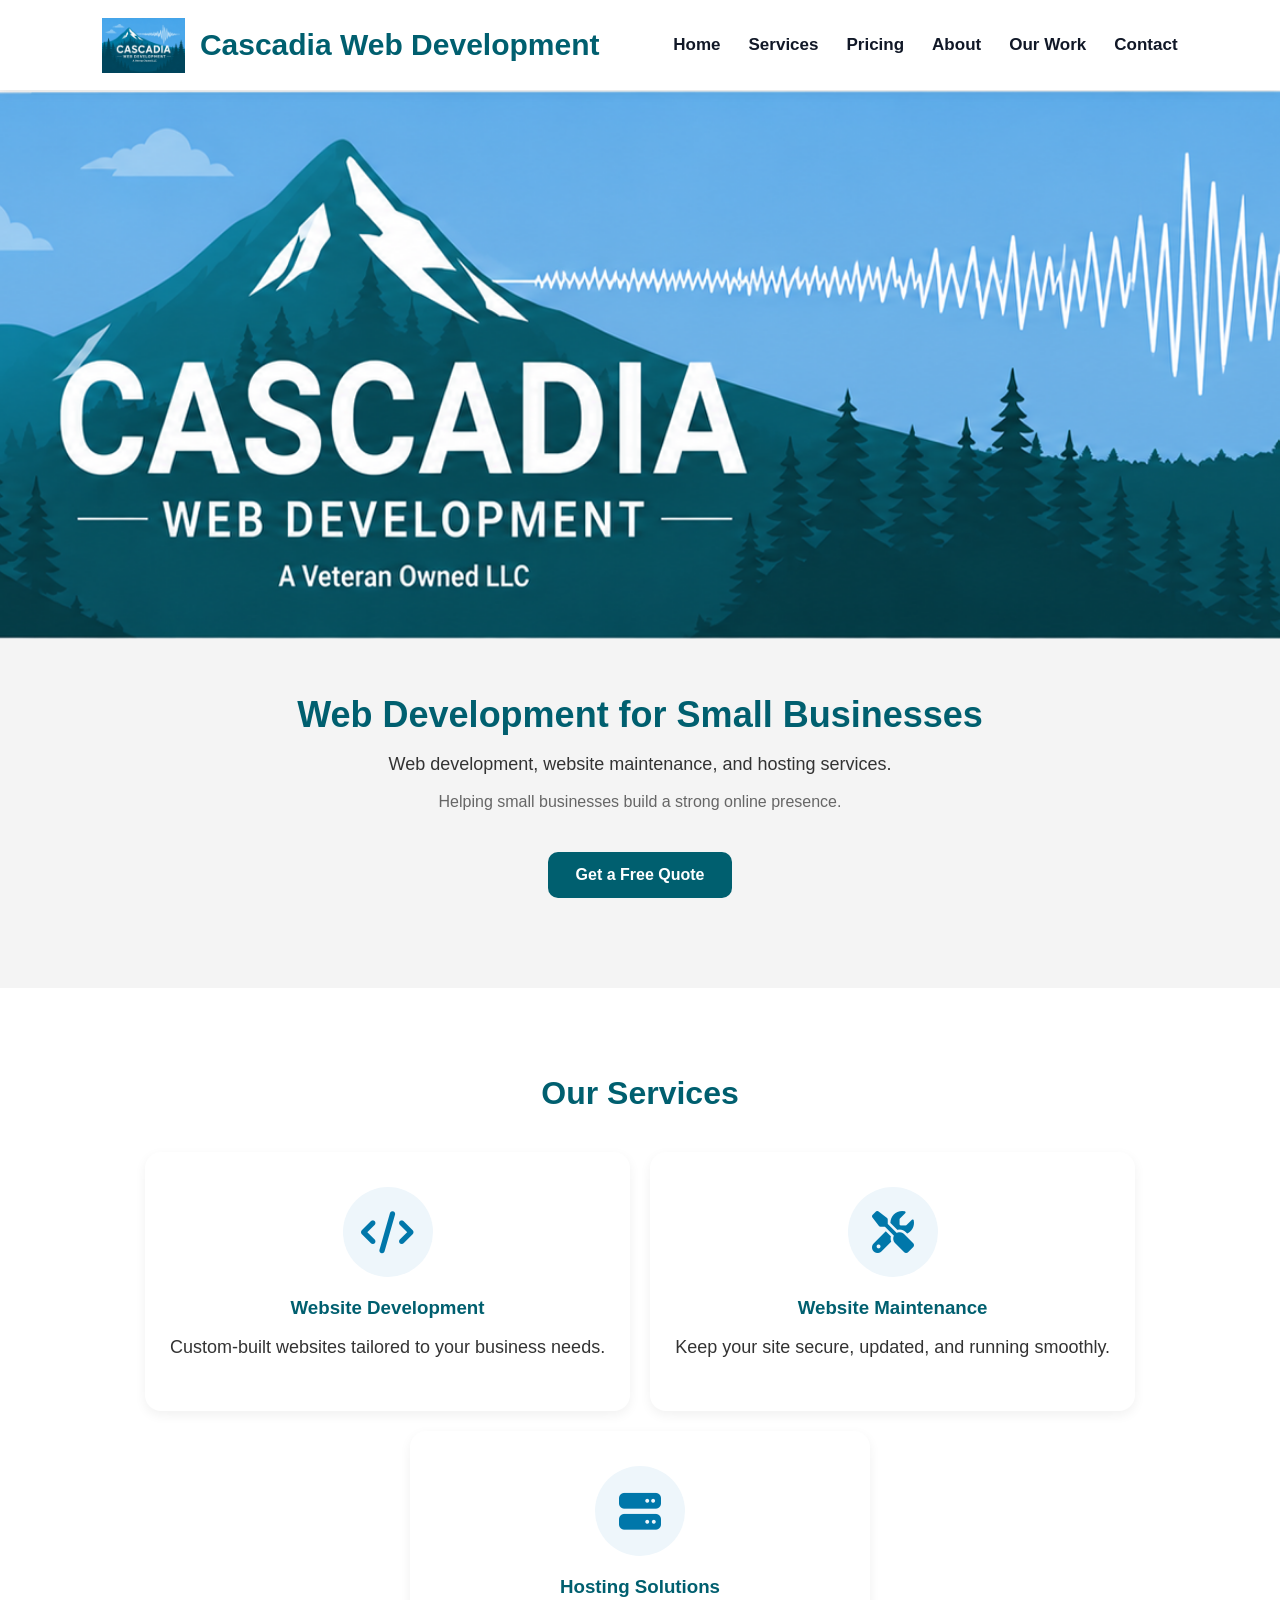
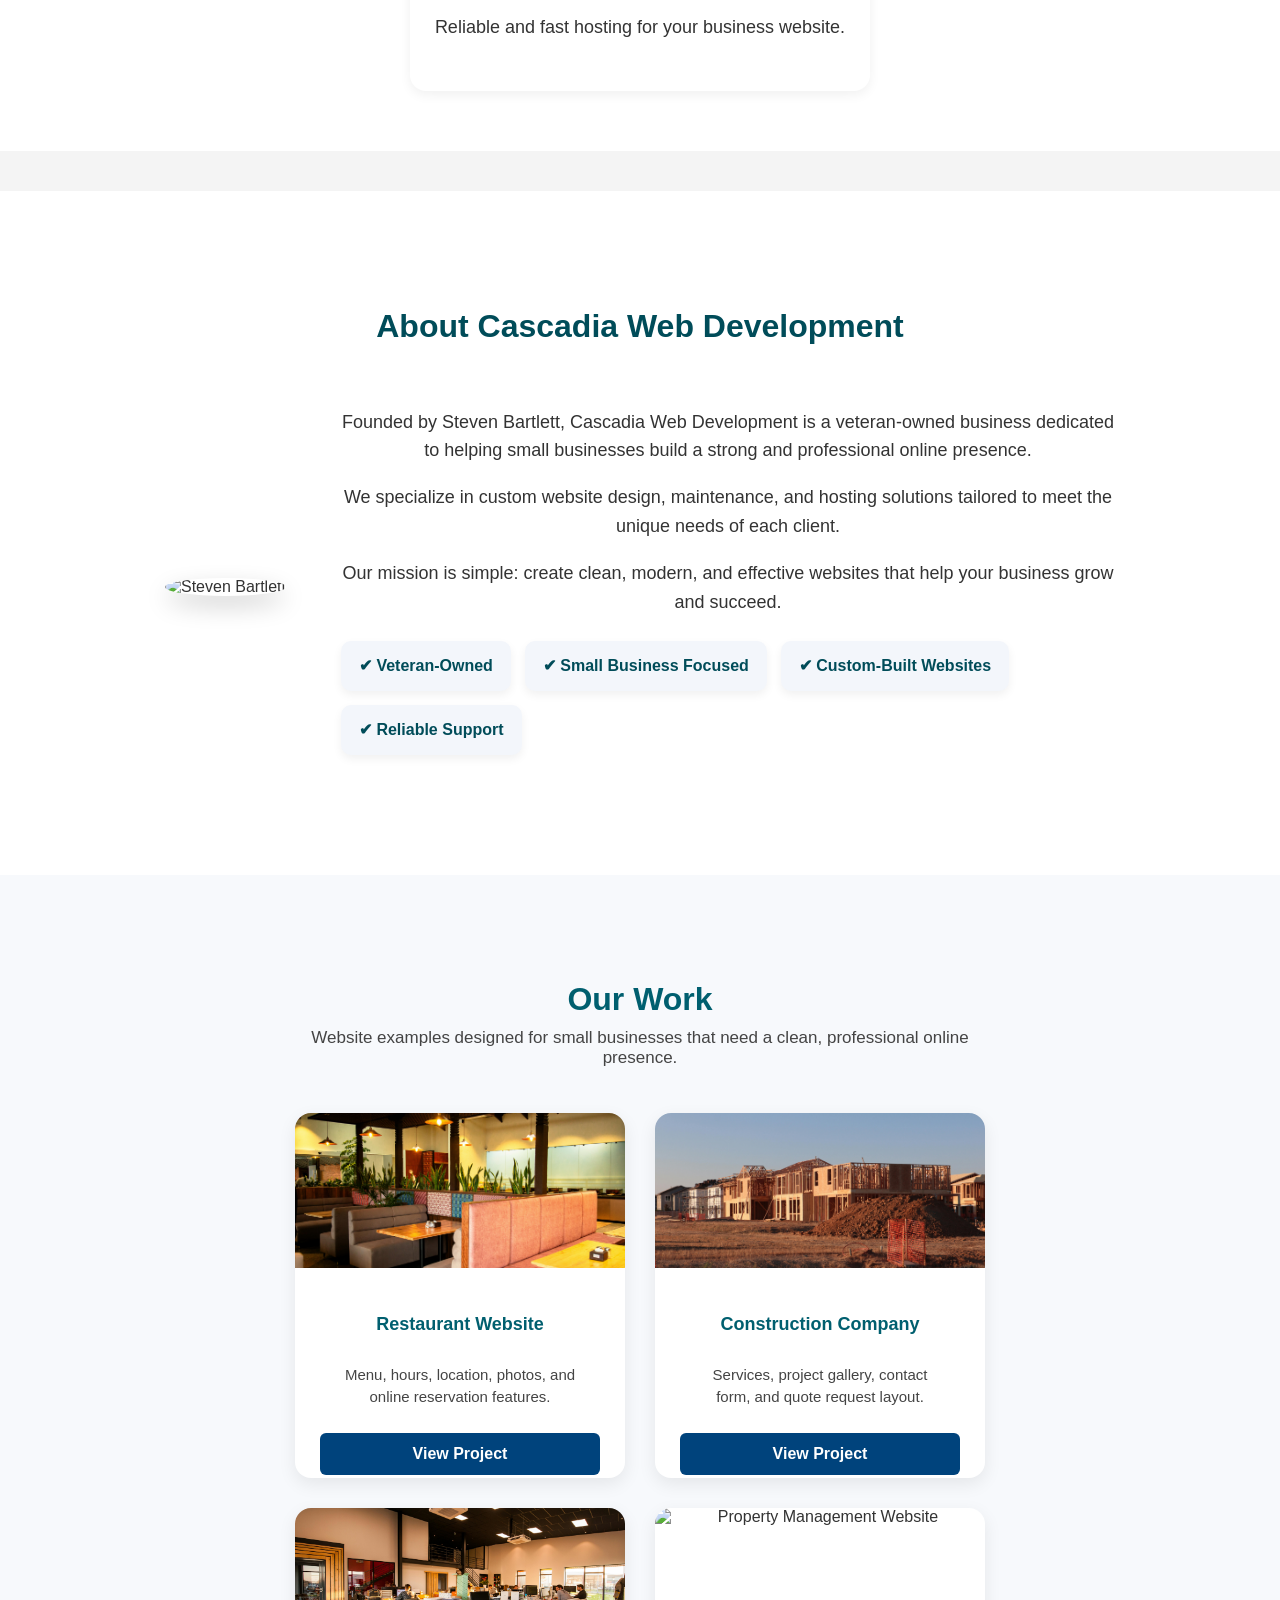
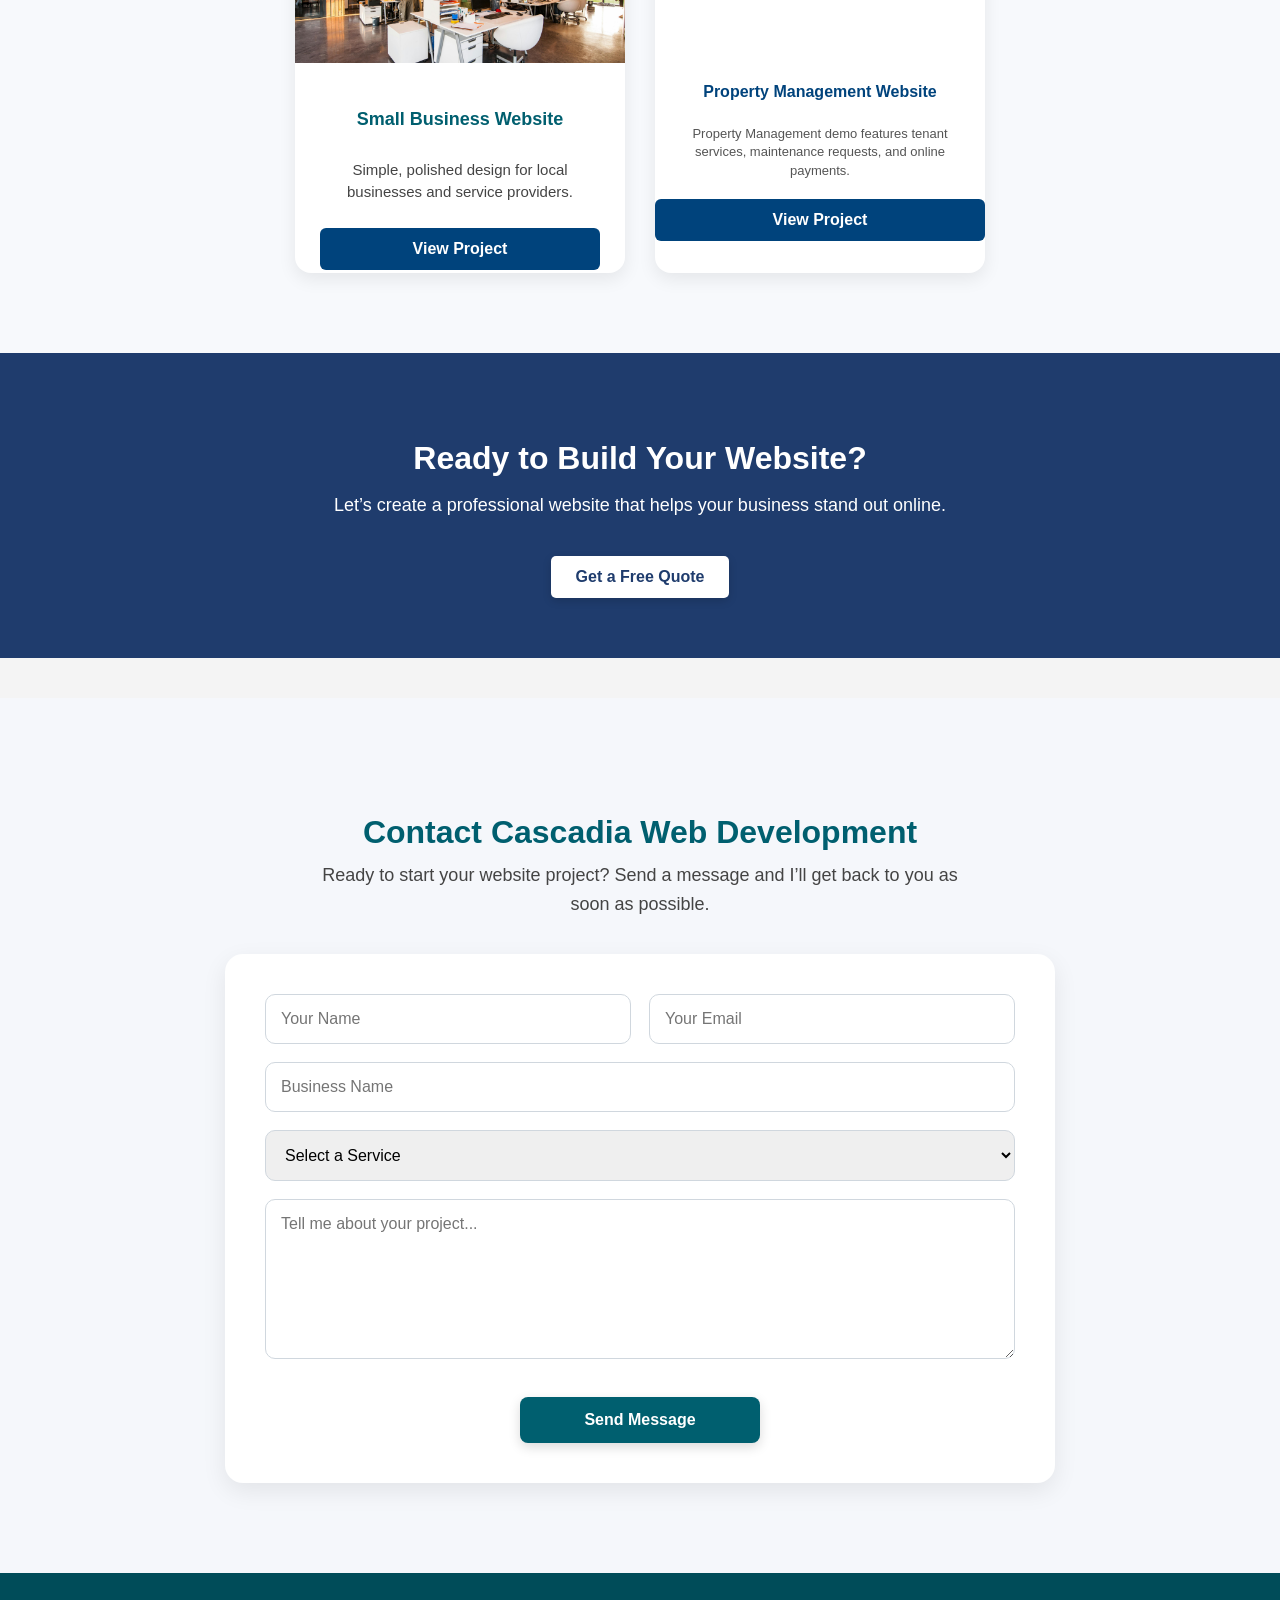
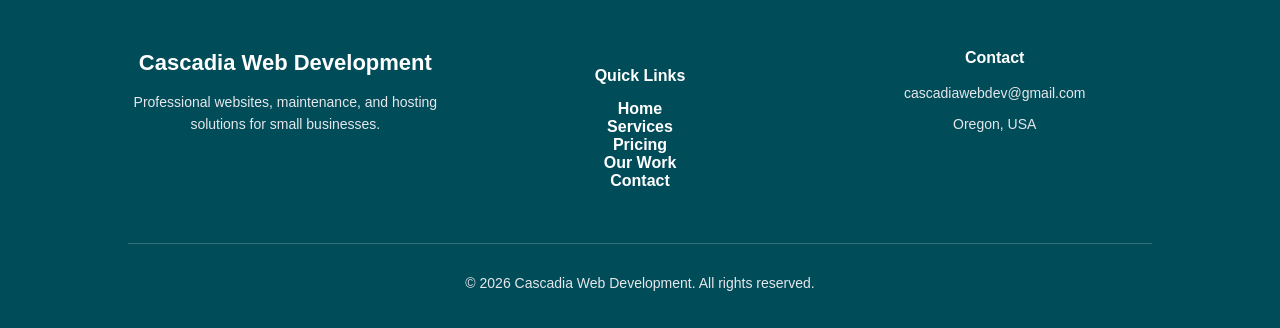
==== index.html @ 546d36d8 "Update index.html" ====
<!DOCTYPE html>
<html>
<head>
  <title>Cascadia Web Development</title>

  <style>
    body {
      font-family: Arial, sans-serif;
      margin: 0;
      background-color: ##005f6f;
      text-align: center;
    }

    /* Main content */
.container {
  padding: 30px 20px 50px;
}

    /* Logo */
    .logo {
      max-width: 220px;
      margin-bottom: 20px;
    }

    h1 {
      font-size: 36px;
      margin-bottom: 10px;
    }

    p {
      font-size: 18px;
      color: #333;
    }

    .coming-soon {
      margin-top: 30px;
      font-weight: bold;
    }
.services {
  padding: 60px 20px;
  background-color: #ffffff;
  text-align: center;
}
.services {
  margin-bottom: 40px;
}

.services h2 {
  font-size: 32px;
  margin-bottom: 40px;
}

.services-row {
  display: flex;
  justify-content: center;
  gap: 20px;
  flex-wrap: wrap;
}

.service-box {
  background: white;
  padding: 35px 25px;
  border-radius: 16px;
  transition: 0.3s;
  box-shadow: 0 4px 12px rgba(0,0,0,0.06);
}

.service-box:hover {
  transform: translateY(-8px);
  box-shadow: 0 12px 24px rgba(0,0,0,0.12);
}
/* Branding colors */
h1 {
  color: #005f6f;
}

.services h2 {
  color: #005f6f;
}

.service-box h3 {
  color: #005f6f;
}

/* CTA Button */
.cta-button {
  display: inline-block;
  margin-top: 20px;
  padding: 14px 28px; /* slightly bigger */
  background-color: #2e5fa3;
  color: white;
  text-decoration: none;
  border-radius: 6px;
  font-weight: bold;
  box-shadow: 0 3px 8px rgba(0,0,0,0.15);
}

.cta-button:hover {
  background-color: #1f3c6d;
  transform: translateY(-2px);
}
footer {
  background-color: #1f3c6d;
  color: white;
  padding: 20px;
  text-align: center;
}

footer p {
  color: white;
  margin: 0;
  font-size: 14px;
}

.services {
  margin-top: 40px;
}

.contact {
  margin-top: 40px;
}

.container p:nth-of-type(2) {
  font-size: 16px;
  color: #666;
  margin-top: 5px;
}

.navbar {
  background-color: #1f3c6d;
  padding: 15px 40px;
  position: sticky;
  top: 0;
  z-index: 1000;
}

.nav-container {
  max-width: 1100px;   /* matches your page width */
  margin: 0 auto;      /* centers it */
  display: flex;
  justify-content: center;
  gap: 300px;
  align-items: center;
}

.logo-text {
  color: white;
  font-size: 20px;
  margin: 0;
}

.nav-links {
  list-style: none;
  display: flex;
  gap: 25px;
  margin: 0;
  padding: 0;
}

.nav-links a {
  color: white;
  text-decoration: none;
  font-weight: bold;
  position: relative;
}

/* 🔥 nice underline hover effect */
.nav-links a::after {
  content: "";
  position: absolute;
  width: 0%;
  height: 2px;
  background: white;
  left: 0;
  bottom: -4px;
  transition: width 0.3s ease;
}

.nav-links a:hover::after {
  width: 100%;
} 

/* Portfolio Section */
.portfolio {
  padding: 60px 20px;
  background-color: #f4f4f4;
  text-align: center;
}

.portfolio h2 {
  color: #1f3c6d;
  font-size: 32px;
  margin-bottom: 40px;
}

.portfolio-row {
  display: flex;
  justify-content: center;
  gap: 28px;
  flex-wrap: wrap;
  margin-top: 40px;
}

.portfolio-box {
  background: white;
  border-radius: 16px;
  overflow: hidden;
  box-shadow: 0 6px 18px rgba(0,0,0,0.12);
  transition: transform 0.3s ease, box-shadow 0.3s ease;
  max-width: 340px;
}

.portfolio-box:hover {
  transform: translateY(-8px);
  box-shadow: 0 14px 28px rgba(0,0,0,0.18);
}

.portfolio-box img {
  width: 100%;
  height: 220px;
  object-fit: cover;
  display: block;
}

.portfolio-box h3 {
  font-size: 24px;
  color: #00437c;
  margin: 20px 20px 10px;
}

.portfolio-box p {
  padding: 0 20px;
  line-height: 1.6;
  color: #555;
}

.view-project {
  display: inline-block;
  margin: 20px;
  color: #0f766e;
  font-weight: bold;
  transition: 0.3s ease;
}

.view-project:hover {
  color: #00437c;
}
.view-project {
  display: inline-block;
  margin-top: 15px;
  padding: 10px 18px;
  background-color: #1f3c6d;
  color: white;
  border-radius: 5px;
  font-size: 14px;
  text-decoration: none;
}

.view-project:hover {
  background-color: #162c4d;
}

.portfolio-box {
  transition: transform 0.2s ease, box-shadow 0.2s ease;
}

.portfolio-box:hover {
  transform: translateY(-5px);
  box-shadow: 0 8px 20px rgba(0,0,0,0.2);
}

.portfolio-link {
  text-decoration: none;
  color: inherit;
}

.portfolio {
  padding: 60px 20px;
}

.quote-section {
  padding: 60px 20px;
  background-color: #1f3c6d;
  color: white;
  text-align: center;
}

.quote-section h2 {
  font-size: 32px;
  margin-bottom: 15px;
}

.quote-section p {
  font-size: 18px;
  margin-bottom: 20px;
  color: white;
}

.quote-section .cta-button {
  background-color: white;
  color: #1f3c6d;
}

.quote-section .cta-button:hover {
  background-color: #f4f4f4;
}

.portfolio-link {
  text-decoration: none;
  color: inherit;
}

.portfolio-link:hover {
  text-decoration: none;
}

.portfolio-box {
  transition: transform 0.2s ease, box-shadow 0.2s ease;
}

.portfolio-box:hover {
  transform: translateY(-5px);
  box-shadow: 0 8px 20px rgba(0,0,0,0.2);
}

.portfolio-box img {
  transition: transform 0.3s ease;
}

.portfolio-box:hover img {
  transform: scale(1.05);
}

.about {
  padding: 90px 10%;
  background-color: #ffffff;
}

.about h2 {
  text-align: center;
  color: #004c59;
  font-size: 32px;
  margin-bottom: 45px;
}

.about-container {
  max-width: 950px;
  margin: 0 auto;
  display: flex;
  align-items: center;
  gap: 55px;
}

.about-image img {
  width: 210px;
  height: 210px;
  object-fit: cover;
  border-radius: 50%;
  box-shadow: 0 10px 25px rgba(0,0,0,0.18);
}

.about-text {
  flex: 1;
  font-size: 16px;
  line-height: 1.7;
}

.about-highlights {
  display: flex;
  flex-wrap: wrap;
  gap: 14px;
  margin-top: 25px;
}

.highlight {
  background-color: #f3f6fb;
  color: #004c59;
  padding: 12px 18px;
  border-radius: 10px;
  font-weight: bold;
  box-shadow: 0 4px 10px rgba(0,0,0,0.06);
}

.highlight:hover {
  transform: translateY(-2px);
  transition: 0.2s ease;
}

.about-text {
  max-width: 800px;
  margin: 0 auto 30px auto;
  line-height: 1.6;
}
.nav-links a {
  color: white;
  text-decoration: none;
  font-weight: 500;
  transition: 0.2s ease;
}

.nav-links a:hover {
  color: #feb01f; /* gold accent */
}

html {
  scroll-behavior: smooth;
}

.navbar {
  box-shadow: 0 2px 8px rgba(0,0,0,0.15);
}

.nav-links a.active {
  color: #feb01f;
}

.menu-toggle {
  display: none;
  background: none;
  border: none;
  color: white;
  font-size: 26px;
  cursor: pointer;
}

@media (max-width: 768px) {
  .nav-container {
    flex-wrap: wrap;
    gap: 0;
    padding: 0 20px;
  }

  .menu-toggle {
    display: block;
  }

  .nav-links {
    display: none;
    width: 100%;
    flex-direction: column;
    text-align: center;
    gap: 15px;
    margin-top: 15px;
  }

  .nav-links.show {
    display: flex;
  }
}
    
  </style>
<!DOCTYPE html>
<html lang="en">
<head>
  <meta charset="UTF-8">
  <meta name="viewport" content="width=device-width, initial-scale=1.0">
<head>
  <title>Cascadia Web Development</title>
  <link rel="stylesheet" href="style.css">

  <link rel="icon" type="image/png" href="./Favicon.png?v=2">

  <link rel="stylesheet"
  href="https://cdnjs.cloudflare.com/ajax/libs/font-awesome/6.5.1/css/all.min.css">
</head>
</head>

<body>

  <!-- Navigation Bar -->
  <nav class="navbar">
    <div class="nav-logo">
      <img src="Company logo.png" alt="Cascadia Web Development Logo">
      <span>Cascadia Web Development</span>
    </div>

    <div class="nav-links">
      <a href="index.html">Home</a>
      <a href="#services">Services</a>
      <a href="pricing.html">Pricing</a>
      <a href="#about">About</a>
      <a href="#portfolio">Our Work</a>
      <a href="#contact">Contact</a>
    </div>
  </nav>

  <!-- Banner -->
  <img class="banner" src="Website Banner copy.png" alt="Cascadia Web Development Banner">

  <!-- Main Content -->
  <div class="container">
    <h1>Web Development for Small Businesses</h1>
    <p>Web development, website maintenance, and hosting services.</p>
    <p>Helping small businesses build a strong online presence.</p>
    <a href="#contact" class="hero-button">Get a Free Quote</a>
  </div>

  <!-- Services -->
  <section class="services" id="services">
    <h2>Our Services</h2>

    <div class="services-row">
      <div class="service-box">
        <div class="service-icon">
    <i class="fa-solid fa-code"></i>
</div>
        <h3>Website Development</h3>        
        <p>Custom-built websites tailored to your business needs.</p>
      </div>

      <div class="service-box">
        <div class="service-icon">
    <i class="fa-solid fa-screwdriver-wrench"></i>
</div>
        <h3>Website Maintenance</h3>
        <p>Keep your site secure, updated, and running smoothly.</p>
      </div>

      <div class="service-box">
        <div class="service-icon">
    <i class="fa-solid fa-server"></i>
</div>
        <h3>Hosting Solutions</h3>
        <p>Reliable and fast hosting for your business website.</p>
      </div>
    </div>
  </section>

  <!-- About -->
  <section class="about" id="about">
    <h2>About Cascadia Web Development</h2>

    <div class="about-container">
      <div class="about-image">
        <img src="Me.png" alt="Steven Bartlett">
      </div>

      <div class="about-text">
        <p>
          Founded by Steven Bartlett, Cascadia Web Development is a veteran-owned business dedicated to helping small businesses build a strong and professional online presence.
        </p>

        <p>
          We specialize in custom website design, maintenance, and hosting solutions tailored to meet the unique needs of each client.
        </p>

        <p>
          Our mission is simple: create clean, modern, and effective websites that help your business grow and succeed.
        </p>

        <div class="about-highlights">
          <div class="highlight">✔ Veteran-Owned</div>
          <div class="highlight">✔ Small Business Focused</div>
          <div class="highlight">✔ Custom-Built Websites</div>
          <div class="highlight">✔ Reliable Support</div>
        </div>
      </div>
    </div>
  </section>

<!-- Portfolio -->
<section class="portfolio" id="portfolio">
  <h2>Our Work</h2>
  <p class="portfolio-intro">
    Website examples designed for small businesses that need a clean, professional online presence.
  </p>

  <div class="portfolio-row">

    <div class="portfolio-box">
      <a href="restaurant.html" class="portfolio-link">
        <img src="restaurant.jpg" alt="Restaurant website example">
        <div class="portfolio-content">
          <h3>Restaurant Website</h3>
          <p>Menu, hours, location, photos, and online reservation features.</p>
          <a href="restaurant.html" class="project-button">
  View Project
</a>
        </div>
      </a>
    </div>

    <div class="portfolio-box">
      <a href="construction.html" class="portfolio-link">
        <img src="construction.jpg" alt="Construction website example">
        <div class="portfolio-content">
          <h3>Construction Company</h3>
          <p>Services, project gallery, contact form, and quote request layout.</p>
          <a href="construction.html" class="project-button">
  View Project
</a>
        </div>
      </a>
    </div>

    <div class="portfolio-box">
      <a href="smallbusiness.html" class="portfolio-link">
        <img src="cleaning.jpg" alt="Small business website example">
        <div class="portfolio-content">
          <h3>Small Business Website</h3>
          <p>Simple, polished design for local businesses and service providers.</p>
          <a href="smallbusiness.html" class="project-button">
  View Project
</a>
        </div>
      </a>
    </div>

  <div class="portfolio-box">
  <img src="diane-picchiottino-OgGyLIk1ThU-unsplash.jpg" alt="Property Management Website">
   <h3 class="property-title">
  Property Management Website
</h3>
<p class="property-text">
  Property Management demo features tenant services,
  maintenance requests, and online payments.
</p>

 <a href="property-management/property.html"
   class="project-button property-button">
   View Project
</a>

</div>
</section>

  <!-- Quote Section -->
  <section class="quote-section">
    <h2>Ready to Build Your Website?</h2>
    <p>Let’s create a professional website that helps your business stand out online.</p>
    <a href="https://mail.google.com/mail/?view=cm&fs=1&to=cascadiawebdev@gmail.com" class="cta-button" target="_blank">
      Get a Free Quote
    </a>
  </section>

<!-- Contact -->
<section class="contact" id="contact">
  <h2>Contact Cascadia Web Development</h2>
  <p class="contact-intro">
    Ready to start your website project? Send a message and I’ll get back to you as soon as possible.
  </p>

  <form class="contact-form" action="https://formspree.io/f/YOUR_FORM_ID" method="POST">

    <div class="form-row">
      <input type="text" name="name" placeholder="Your Name" required>
      <input type="email" name="email" placeholder="Your Email" required>
    </div>

    <input type="text" name="business" placeholder="Business Name">

    <select name="service" required>
      <option value="">Select a Service</option>
      <option value="Starter Website">Starter Website</option>
      <option value="Business Website">Business Website</option>
      <option value="Premium Website">Premium Website</option>
      <option value="Maintenance Plan">Maintenance Plan</option>
      <option value="Hosting Services">Hosting Services</option>
    </select>

    <textarea name="message" placeholder="Tell me about your project..." required></textarea>

    <button type="submit" class="cta-button">Send Message</button>

  </form>
</section>

  <!-- Footer -->
<footer class="site-footer">
  <div class="footer-container">

    <div class="footer-brand">
      <h3>Cascadia Web Development</h3>
      <p>Professional websites, maintenance, and hosting solutions for small businesses.</p>
    </div>

    <div class="footer-links">
      <h4>Quick Links</h4>
      <a href="index.html">Home</a>
      <a href="#services">Services</a>
      <a href="pricing.html">Pricing</a>
      <a href="#portfolio">Our Work</a>
      <a href="#contact">Contact</a>
    </div>

    <div class="footer-contact">
      <h4>Contact</h4>
      <p>cascadiawebdev@gmail.com</p>
      <p>Oregon, USA</p>
    </div>

  </div>

  <div class="footer-bottom">
    <p>© 2026 Cascadia Web Development. All rights reserved.</p>
  </div>
</footer>

  <script>
    const sections = document.querySelectorAll("#services, #about, #portfolio, #contact");
    const navLinks = document.querySelectorAll(".nav-links a");

    window.addEventListener("scroll", () => {
      let current = "";

      sections.forEach(section => {
        const sectionTop = section.offsetTop - 120;

        if (window.scrollY >= sectionTop) {
          current = section.getAttribute("id");
        }
      });

      navLinks.forEach(link => {
        link.classList.remove("active");

        if (link.getAttribute("href") === "#" + current) {
          link.classList.add("active");
        }
      });
    });
  </script>

</body>
</html>
---- style.css ----
/* General Page Styling */

body {
  font-family: Arial, sans-serif;
  margin: 0;
  padding: 0;
  background-color: #f4f4f4;
  color: #333;
  text-align: center;
}

section {
  padding: 60px 20px;
}

a {
  text-decoration: none;
}

/* Navigation */

nav {
  background-color: #ffffff;
  padding: 18px 8%;
  display: flex;
  justify-content: center;
  align-items: center;
  gap: 35px;
  box-shadow: 0 2px 10px rgba(0,0,0,0.08);
  position: sticky;
  top: 0;
  z-index: 1000;
}

nav a {
  color: ##005f6f;
  font-size: 17px;
  font-weight: 600;
}

nav a:hover {
  color: #0f766e;
}

/* Hero Section */

.hero {
  background-image:
    linear-gradient(
      rgba(139,47,47,0.65),
      rgba(139,47,47,0.45),
      rgba(139,47,47,0.55)
    ),
    url("restaurant-banner.jpg");
  background-size: 110%;
  background-position: center;
  color: white;
  padding: 120px 20px;
  transition: background-size 6s ease;
}

.hero:hover {
  background-size: 115%;
}

.hero h1 {
  font-size: 42px;
  margin-bottom: 10px;
  text-shadow: 0 4px 12px rgba(0,0,0,0.5);
}

.hero p {
  font-size: 18px;
  text-shadow: 0 2px 8px rgba(0,0,0,0.4);
}

/* Main Sections */

.section {
  padding: 60px 20px;
  background-color: white;
}

/* Buttons */

.button,
.cta-button {
  display: inline-block;
  margin-top: 20px;
  padding: 12px 25px;
  background-color: white;
  color: #8b2f2f;
  border-radius: 5px;
  font-weight: bold;
  transition: transform 0.2s ease, background-color 0.2s ease;
}

.button:hover,
.cta-button:hover {
  background-color: #f2f2f2;
  transform: translateY(-2px);
}

/* Menu Preview Cards */

.menu-row {
  display: flex;
  justify-content: center;
  gap: 20px;
  flex-wrap: wrap;
  margin-top: 30px;
}

.menu-item {
  background-color: #f9f9f9;
  padding: 25px;
  width: 250px;
  border-radius: 10px;
  box-shadow: 0 2px 8px rgba(0,0,0,0.1);
  transition: transform 0.2s ease, box-shadow 0.2s ease;
}

.menu-item:hover {
  transform: translateY(-5px);
  box-shadow: 0 8px 20px rgba(0,0,0,0.15);
}

.menu-item h3 {
  color: #8b2f2f;
}

.menu-item img {
  width: 100%;
  height: 160px;
  object-fit: cover;
  border-radius: 8px;
  margin-bottom: 15px;
  display: block;
}

/* Hours & Location */

.hours-section {
  padding: 70px 20px;
  background-color: #f8f5f2;
}

.hours-section h2 {
  font-size: 38px;
  margin-bottom: 40px;
  color: #5a2d0c;
}

.hours-box {
  background-color: white;
  padding: 40px;
  width: 420px;
  max-width: 90%;
  margin: 40px auto 0;
  border-radius: 12px;
  box-shadow: 0 4px 14px rgba(0,0,0,0.1);
}

.hours-box h3 {
  color: #7b341e;
}

.hours-box p {
  color: #444;
}

/* Reservation Section */

.reservation-section {
  padding: 60px 20px;
  background-color: #8b2f2f;
  color: white;
}

.reservation-section h2 {
  font-size: 32px;
}

.reservation-section p {
  font-size: 18px;
}

/* Full Menu Page */

.menu-title {
  background-color: #5a2d0c;
  color: white;
  padding: 80px 20px;
}

.menu-title h1 {
  font-size: 52px;
}

.menu-category {
  padding: 60px 20px;
  background-color: #f8f5f2;
}

.menu-category h2 {
  font-size: 42px;
  color: #5a2d0c;
}

.category-subtitle {
  font-size: 28px;
  color: #8b2f2f;
  margin: 50px 0 25px;
}

.menu-section {
  max-width: 1200px;
  margin: 0 auto 40px;
  display: grid;
  grid-template-columns: repeat(3, 1fr);
  gap: 25px;
}

.full-menu-item {
  background-color: white;
  padding: 30px;
  min-height: 130px;
  border-radius: 10px;
  box-shadow: 0 2px 10px rgba(0,0,0,0.12);
}

.full-menu-item h3 {
  color: #5a2d0c;
}

.full-menu-item p {
  color: #444;
  line-height: 1.5;
}

/* Pricing Page */

/* Pricing Page */

.pricing-hero {
  padding: 110px 20px;
  text-align: center;
  background: linear-gradient(135deg, #005f6f, #0a7f95);
  color: white;
}

.pricing-hero h1 {
  font-size: 56px;
  margin-bottom: 15px;
}

.pricing-hero p {
  font-size: 22px;
  max-width: 750px;
  margin: 0 auto;
  line-height: 1.5;
}

.pricing-container {
  display: grid;
  grid-template-columns: repeat(3, 1fr);
  gap: 30px;
  padding: 70px 8%;
  background-color: #f4f7f6;
}

.pricing-card {
  background: white;
  padding: 38px 32px;
  border-radius: 18px;
  box-shadow: 0 8px 22px rgba(0,0,0,0.12);
  text-align: center;
  transition: transform 0.3s ease, box-shadow 0.3s ease;

  display: flex;
  flex-direction: column;
  justify-content: space-between;
}
.pricing-card ul {
  flex-grow: 1;
}

.pricing-card:hover {
  transform: translateY(-8px);
  box-shadow: 0 16px 32px rgba(0,0,0,0.18);
}

.pricing-card h2 {
  color: #005f6f;
  font-size: 28px;
  margin-bottom: 10px;
}

.pricing-card h3 {
  font-size: 34px;
  color: #005f6f;
  margin: 15px 0 20px;
}

.pricing-card p {
  color: #555;
  line-height: 1.6;
}

.pricing-card ul {
  text-align: left;
  margin: 25px 0;
  padding-left: 22px;
  line-height: 1.9;
}

.featured {
  border: 3px solid #005f6f;
  transform: scale(1.04);
  position: relative;
}

.featured::before {
  content: "Most Popular";
  position: absolute;
  top: -18px;
  left: 50%;
  transform: translateX(-50%);
  background-color: #005f6f;
  color: white;
  padding: 8px 18px;
  border-radius: 999px;
  font-size: 14px;
  font-weight: bold;
}

.pricing-button {
  display: inline-block;
  background-color: #005f6f;
  color: white;
  padding: 14px 24px;
  border-radius: 8px;
  font-weight: bold;
  transition: all 0.3s ease;
}

.pricing-button:hover {
  background-color: #0a7f95;
  transform: translateY(-2px);
}

/* Maintenance Section */
/* Hosting & Maintenance */

.maintenance-section {
  padding: 50px 8% 70px;
  text-align: center;
  background-color: #f8fafc;
}

.maintenance-section h2 {
  font-size: 42px;
  color: #005f6f;
  margin-bottom: 10px;
}

.maintenance-intro {
  color: #555;
  margin-bottom: 40px;
  font-size: 18px;
}

.maintenance-grid {
  display: grid;
  grid-template-columns: repeat(3, 1fr);
  gap: 24px;
}

.maintenance-card {
  background: white;
  border-radius: 18px;
  padding: 26px;
  display: grid;
  grid-template-columns: 90px 1fr;
  align-items: center;
  gap: 22px;
  box-shadow: 0 6px 18px rgba(0,0,0,0.08);
  transition: transform 0.3s ease, box-shadow 0.3s ease;
}

.maintenance-card:hover {
  transform: translateY(-5px);
  box-shadow: 0 12px 24px rgba(0,0,0,0.12);
}

.maintenance-icon {
  width: 90px;
  height: 90px;
  min-width: 90px;
  border-radius: 50%;
  background-color: #eef4ff;
  display: flex;
  align-items: center;
  justify-content: center;
  font-size: 42px;
  line-height: 1;
}

.maintenance-content {
  text-align: left;
}

.maintenance-content h3 {
  color: #005f6f;
  margin-bottom: 8px;
  font-size: 22px;
}

.maintenance-price {
  font-weight: bold;
  color: #005f6f;
  margin-bottom: 10px;
  font-size: 18px;
}

.maintenance-content p {
  color: #555;
  line-height: 1.6;
}

@media screen and (max-width: 900px) {
  .maintenance-grid {
    grid-template-columns: 1fr;
  }

  .maintenance-card {
    flex-direction: column;
    text-align: center;
  }

  .maintenance-content {
    text-align: center;
  }
}

/* Contact Form */

.contact-form {
  width: 100%;
  max-width: 650px;
  margin: 40px auto;
  display: flex;
  flex-direction: column;
  gap: 18px;
}

.contact-form input,
.contact-form select,
.contact-form textarea {
  width: 100%;
  box-sizing: border-box;
  padding: 14px;
  font-size: 16px;
  border: 1px solid #d0d7de;
  border-radius: 8px;
  font-family: Arial, sans-serif;
}

.contact-form textarea {
  min-height: 160px;
  resize: vertical;
}

.contact-form .cta-button {
  width: 240px;
  align-self: center;
  border: none;
  cursor: pointer;
  background-color: #005f6f;
  color: white;
  padding: 14px 24px;
  border-radius: 8px;
  font-size: 16px;
  font-weight: bold;
  box-shadow: 0 4px 12px rgba(0,0,0,0.15);
  transition: all 0.3s ease;
}

.contact-form .cta-button:hover {
  background-color: #005ea8;
  transform: translateY(-2px);
  box-shadow: 0 8px 18px rgba(0,0,0,0.2);
}

/* Footer */

.site-footer {
  background-color: #004c59;
  color: white;
  text-align: center;
  padding: 40px 20px 25px;
}

.site-footer h3 {
  margin-bottom: 12px;
  font-size: 22px;
  color: white;
}

.site-footer p {
  margin: 8px 0;
  color: white;
}

.site-footer .footer-links {
  margin: 18px 0;
}

.site-footer .footer-links a,
.site-footer .footer-links a:link,
.site-footer .footer-links a:visited {
  color: white !important;
  text-decoration: none !important;
  margin: 0 12px;
  font-weight: bold;
  display: inline-block;
}

.site-footer .footer-links a:hover,
.site-footer .footer-links a:active {
  color: #cfe8ff !important;
  text-decoration: underline !important;
}

.copyright {
  font-size: 14px;
  margin-top: 16px;
  opacity: 0.85;
}

/* Responsive */

@media screen and (max-width: 900px) {
  .menu-section {
    grid-template-columns: repeat(2, 1fr);
  }

  .pricing-container,
  .maintenance-grid {
    grid-template-columns: 1fr;
  }

  .featured {
    transform: none;
  }

  .pricing-hero h1 {
    font-size: 36px;
  }
}

@media screen and (max-width: 600px) {
  .menu-section {
    grid-template-columns: 1fr;
  }

  nav {
    flex-wrap: wrap;
    gap: 18px;
  }
}
/* Pricing Page */

.pricing-hero {
  padding: 110px 20px;
  text-align: center;
  background: linear-gradient(135deg, ##005f6f, #0068b7);
  color: white;
}

.pricing-hero h1 {
  font-size: 56px;
  margin-bottom: 15px;
}

.pricing-hero p {
  font-size: 22px;
  max-width: 750px;
  margin: 0 auto;
  line-height: 1.5;
}

.pricing-container {
  display: grid;
  grid-template-columns: repeat(3, 1fr);
  gap: 30px;
  padding: 70px 8%;
  background-color: #f4f7f6;
}

.pricing-card {
  background: white;
  padding: 38px 32px;
  border-radius: 18px;
  box-shadow: 0 8px 22px rgba(0,0,0,0.12);
  text-align: center;
  transition: transform 0.3s ease, box-shadow 0.3s ease;
}

.pricing-card:hover {
  transform: translateY(-8px);
  box-shadow: 0 16px 32px rgba(0,0,0,0.18);
}

.pricing-card h2 {
  color: #005f6f;
  font-size: 28px;
  margin-bottom: 10px;
}

.pricing-card h3 {
  font-size: 34px;
  color: #005f6f;
  margin: 15px 0 20px;
}

.pricing-card p {
  color: #555;
  line-height: 1.6;
}

.pricing-card ul {
  text-align: left;
  margin: 25px 0;
  padding-left: 22px;
  line-height: 1.9;
}

.featured {
  border: 3px solid #005f6f;
  transform: scale(1.04);
  position: relative;
}

.featured::before {
  content: "Most Popular";
  position: absolute;
  top: -18px;
  left: 50%;
  transform: translateX(-50%);
  background-color: #005f6f;
  color: white;
  padding: 8px 18px;
  border-radius: 999px;
  font-size: 14px;
  font-weight: bold;
}

.pricing-button {
  display: inline-block;
  background-color: #005f6f;
  color: white;
  padding: 14px 24px;
  border-radius: 8px;
  font-weight: bold;
  transition: all 0.3s ease;
}

.pricing-button:hover {
  background-color: #0a7f95;
  transform: translateY(-2px);
}

/* Maintenance Section */

.maintenance-section {
  padding: 50px 8% 70px;
  text-align: center;
  background-color: white;
}

.maintenance-section h2 {
  font-size: 38px;
  color: #005f6f;
  margin-bottom: 15px;
}

.maintenance-section > p {
  max-width: 750px;
  margin: 0 auto 40px;
  color: #555;
  line-height: 1.6;
}

.maintenance-grid {
  display: grid;
  grid-template-columns: repeat(3, 1fr);
  gap: 25px;
}

.maintenance-grid h3 {
  color: #005f6f;
  margin-bottom: 10px;
}

.maintenance-grid p {
  color: #555;
  line-height: 1.6;
}
.pricing-mockup {
  width: 100%;
  height: 190px;
  object-fit: contain;
  background-color: #f8fafc;
  border-radius: 14px;
  margin-bottom: 24px;
  box-shadow: 0 5px 14px rgba(0,0,0,0.12);
  padding: 10px;
  box-sizing: border-box;
}
/* Process Section */

.process-section {
  padding: 60px 8% 40px;
  background-color: white;
  text-align: center;
}

.process-section h2 {
  font-size: 38px;
  color: #005f6f;
  margin-bottom: 10px;
}

.process-intro {
  color: #555;
  max-width: 700px;
  margin: 0 auto 45px;
  line-height: 1.6;
}

.process-grid {
  display: grid;
  grid-template-columns: repeat(4, 1fr);
  gap: 25px;
}

.process-step {
  background-color: #f4f7f6;
  padding: 32px 24px;
  border-radius: 16px;
  box-shadow: 0 5px 14px rgba(0,0,0,0.08);
}

.process-step span {
  display: inline-flex;
  align-items: center;
  justify-content: center;
  width: 46px;
  height: 46px;
  background-color: #005f6f;
  color: white;
  border-radius: 50%;
  font-weight: bold;
  font-size: 20px;
  margin-bottom: 18px;
}

.process-step h3 {
  color: #005f6f;
  margin-bottom: 10px;
}

.process-step p {
  color: #555;
  line-height: 1.6;
}

@media screen and (max-width: 900px) {
  .process-grid {
    grid-template-columns: 1fr;
  }
}
.navbar {
  width: 100%;
  height: 90px;
  box-sizing: border-box;
  display: flex;
  justify-content: space-between;
  align-items: center;
  padding: 15px 8%;
  background-color: #ffffff;
  box-shadow: 0 2px 12px rgba(0, 0, 0, 0.08);
  position: sticky;
  top: 0;
  z-index: 1000;
}

.nav-logo {
  display: flex;
  align-items: center;
  gap: 15px;
}

.nav-logo img {
  height: 55px;
  width: auto;
  display: block;
}

.nav-logo span {
  font-size: 30px;
  font-weight: bold;
  color: #005f6f;
}

.nav-links {
  display: flex;
  align-items: center;
  gap: 28px;
}

.nav-links a {
  transition: 0.3s;
  text-decoration: none;
  color: #111827;
  font-size: 17px;
  font-weight: bold;
}

.nav-links a:hover {
  color: #0a7f95;
}
.nav-links a.active {
  color: #0a7f95;
}
.hero-button {
  display: inline-block !important;
  margin-top: 25px !important;
  background-color: #005f6f !important;
  color: white !important;
  padding: 14px 28px !important;
  border-radius: 10px !important;
  text-decoration: none !important;
  font-weight: bold !important;
  transition: 0.3s !important;
}

.hero-button:hover {
  background-color: #005ea8 !important;
  transform: translateY(-2px);
}
.portfolio {
  padding: 80px 10%;
  background-color: #f7f9fc;
  text-align: center;
}

.portfolio h2 {
  font-size: 32px;
  color: #005f6f;
  margin-bottom: 10px;
}

.portfolio-intro {
  max-width: 700px;
  margin: 0 auto 45px;
  font-size: 17px;
  color: #444;
}

.portfolio-row {
  display: flex;
  justify-content: center;
  gap: 30px;
  flex-wrap: wrap;
}

.portfolio-box {
  width: 330px;
  background: white;
  border-radius: 16px;
  overflow: hidden;
  box-shadow: 0 6px 18px rgba(0,0,0,0.08);
  transition: 0.3s;
}

.portfolio-box:hover {
  transform: translateY(-8px);
  box-shadow: 0 12px 28px rgba(0,0,0,0.14);
}

.portfolio-link {
  text-decoration: none;
  color: inherit;
  display: block;
}

.portfolio-box img {
  width: 100%;
  height: 210px;
  object-fit: cover;
  display: block;
}

.portfolio-content {
  padding: 25px;
  display: flex;
  flex-direction: column;
  height: 230px;
}

.portfolio-content h3 {
  color: #005f6f;
  margin-bottom: 12px;
}

.portfolio-content p {
  color: #444;
  font-size: 15px;
  line-height: 1.5;
}

.portfolio-content span {
  display: inline-block;
  margin-top: 15px;
  color: #005f6f;
  font-weight: bold;
}
.portfolio-content span {
  margin-top: auto;
}
.portfolio-box img {
  transition: 0.4s;
}

.portfolio-box:hover img {
  transform: scale(1.05);
}
/* About Highlight Badges */
.highlight {
  transition: 0.3s;
}

.highlight:hover {
  transform: translateY(-3px);
  box-shadow: 0 8px 16px rgba(0,0,0,0.10);
}
.contact {
  padding: 90px 10%;
  background-color: #f5f7fb;
  text-align: center;
}

.contact h2 {
  color: #005f6f;
  font-size: 32px;
  margin-bottom: 10px;
}

.contact-intro {
  max-width: 650px;
  margin: 0 auto 35px;
  color: #444;
  line-height: 1.6;
}

.contact-form {
  max-width: 750px;
  margin: 0 auto;
  background: #ffffff;
  padding: 40px;
  border-radius: 18px;
  box-shadow: 0 8px 24px rgba(0,0,0,0.08);
  display: flex;
  flex-direction: column;
  gap: 18px;
}

.form-row {
  display: flex;
  gap: 18px;
}

.contact-form input,
.contact-form select,
.contact-form textarea {
  width: 100%;
  padding: 15px;
  font-size: 16px;
  border: 1px solid #d0d7de;
  border-radius: 10px;
  box-sizing: border-box;
  font-family: Arial, sans-serif;
}

.contact-form textarea {
  min-height: 160px;
  resize: vertical;
}

.contact-form input:focus,
.contact-form select:focus,
.contact-form textarea:focus {
  outline: none;
  border-color: #005f6f;
  box-shadow: 0 0 0 3px rgba(0,67,124,0.12);
}

.contact-form .cta-button {
  border: none;
  cursor: pointer;
  align-self: center;
}
.contact-form .cta-button:hover {
  background-color: #005ea8;
  transform: translateY(-2px);
}
.contact-form .cta-button {
  transition: 0.3s;
}
.site-footer {
  background-color: #004c59;
  color: white;
  padding: 55px 10% 25px;
}

.footer-container {
  display: flex;
  justify-content: space-between;
  gap: 40px;
  flex-wrap: wrap;
  max-width: 1100px;
  margin: 0 auto;
}

.footer-brand,
.footer-links,
.footer-contact {
  flex: 1;
  min-width: 220px;
}

.footer-brand h3,
.footer-links h4,
.footer-contact h4 {
  margin-bottom: 15px;
  color: white;
}

.footer-brand p,
.footer-contact p,
.footer-bottom p {
  color: #e5e7eb;
  line-height: 1.6;
}

.footer-links {
  display: flex;
  flex-direction: column;
}

.footer-links a {
  color: #e5e7eb;
  text-decoration: none;
  margin-bottom: 10px;
  transition: 0.3s;
}

.footer-links a:hover {
  color: #0a7f95;
  transform: translateX(4px);
}

.footer-bottom {
  border-top: 1px solid rgba(255,255,255,0.2);
  margin-top: 35px;
  padding-top: 20px;
  text-align: center;
}
@media screen and (max-width: 768px) {
  .navbar {
    height: auto;
    flex-direction: column;
    padding: 15px 20px;
    gap: 15px;
  }

  .nav-logo {
    justify-content: center;
  }

  .nav-logo span {
    font-size: 22px;
  }

  .nav-links {
    flex-wrap: wrap;
    justify-content: center;
    gap: 16px;
  }

  .nav-links a {
    font-size: 14px;
  }

  .container {
    padding: 35px 20px 55px;
  }

  .container h1 {
    font-size: 28px;
  }

  .services-row,
  .portfolio-row,
  .about-container,
  .form-row,
  .footer-container {
    flex-direction: column;
    align-items: center;
  }

  .service-box,
  .portfolio-box {
    width: 100%;
    max-width: 360px;
  }

  .about-text {
    text-align: center;
  }

  .about-highlights {
    justify-content: center;
  }

  .contact-form {
    padding: 25px;
  }
}
.banner {
  width: 100%;
  height: 550px;
  object-fit: cover;
  display: block;
}
.service-card {
    text-align: center;
}

.service-icon {
    width: 90px;
    height: 90px;
    background-color: #eef6fb;
    border-radius: 50%;

    display: flex;
    align-items: center;
    justify-content: center;

    margin: 0 auto 20px auto;

    font-size: 42px;
    color: #0077aa;
}
.project-button {
  display: inline-block;
  margin-top: 15px;
  padding: 12px 22px;
  background-color: #00437c;
  color: white;
  text-decoration: none;
  border-radius: 6px;
  font-weight: bold;
}

.project-button:hover {
  background-color: #0077aa;
}
.portfolio-box {
    display: flex;
    flex-direction: column;
}

.portfolio-content {
    display: flex;
    flex-direction: column;
    flex-grow: 1;
}

.project-button {
    display: inline-block;
    margin-top: auto;
    padding: 12px 22px;
    background-color: #00437c;
    color: white;
    text-decoration: none;
    border-radius: 6px;
    font-weight: bold;
}
.portfolio-content h3 {
    font-size: 18px;
    line-height: 1.3;
}
.property-text {
    font-size: 15px;
    line-height: 1.4;
    margin-bottom: 10px;
}
.portfolio-box {
    display: flex;
    flex-direction: column;
    height: 390px;
}

.portfolio-link {
  display: flex;
  flex-direction: column;
  height: 100%;
}

.portfolio-content {
    display: flex;
    flex-direction: column;
    flex-grow: 1;
    justify-content: space-between;
}

.project-button {
  margin-top: 20px;
}
.portfolio-box {
  height: 365px;
}

.portfolio-box img {
  height: 155px;
  width: 100%;
  object-fit: cover;
}

.portfolio-content {
  min-height: 210px;
  display: flex;
  flex-direction: column;
}

.project-button {
    margin-top: auto;
    margin-bottom: 28px;
}
.property-text {
    font-size: 15px;
    line-height: 1.4;
    margin-bottom: 10px;
}
.property-button {
    margin-top: 8px;
}
.property-title {
    font-size: 16px;
    line-height: 1.2;
}
.portfolio-box .property-title {
    font-size: 16px !important;
    line-height: 1.15;
}
.portfolio-box .property-text {
    font-size: 13px !important;
    line-height: 1.45;
}
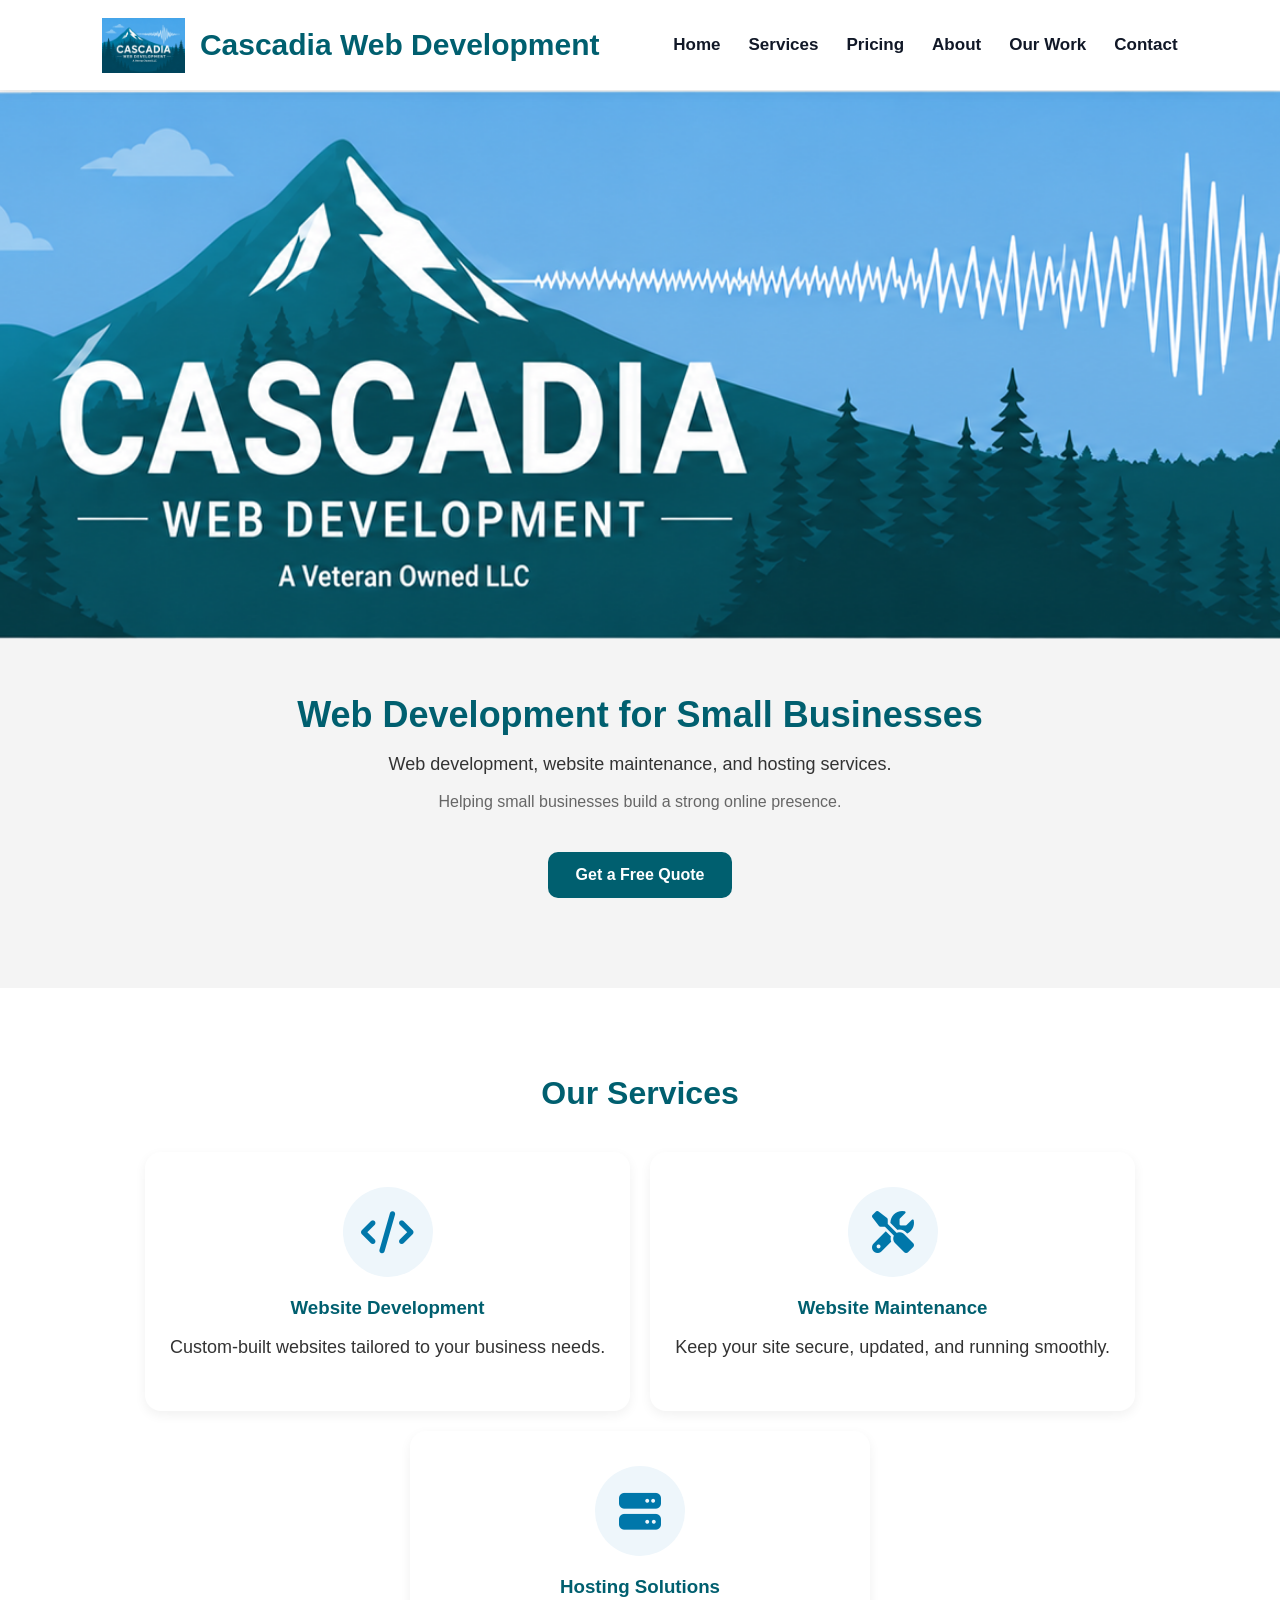
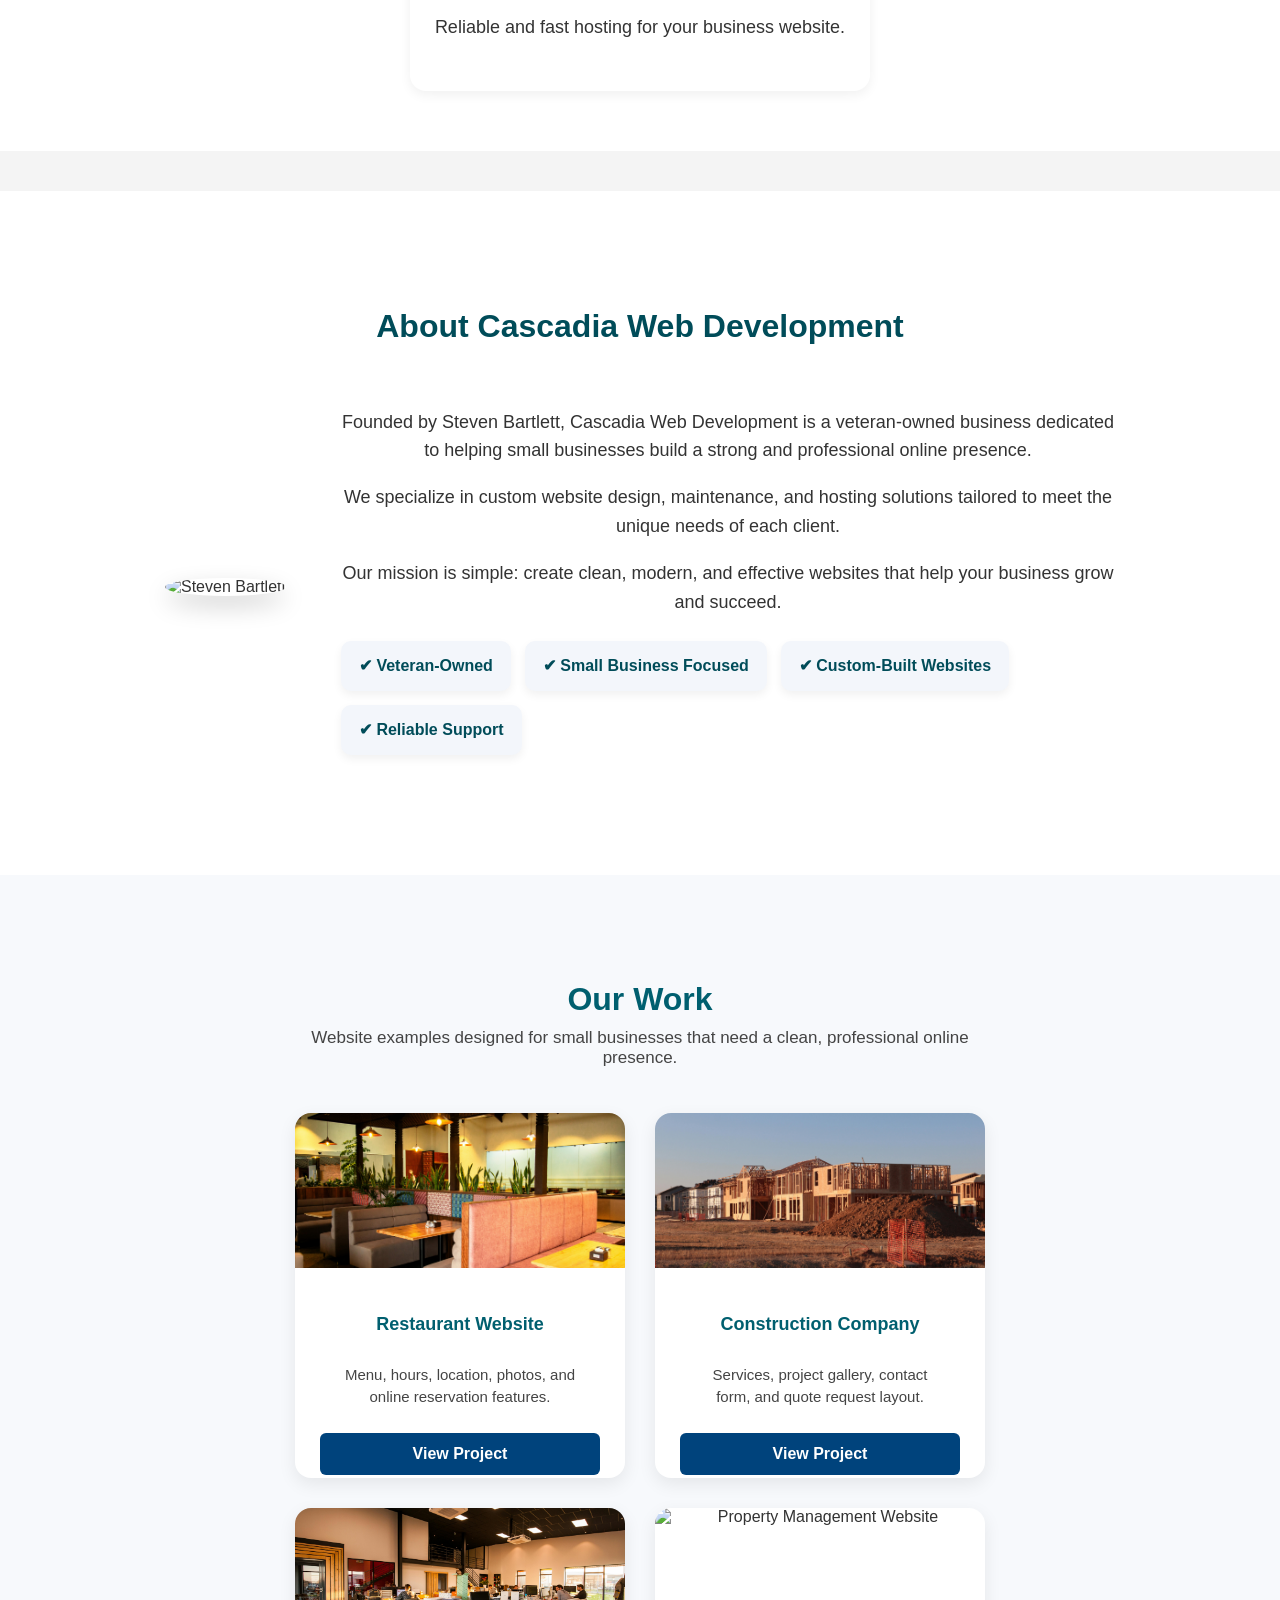
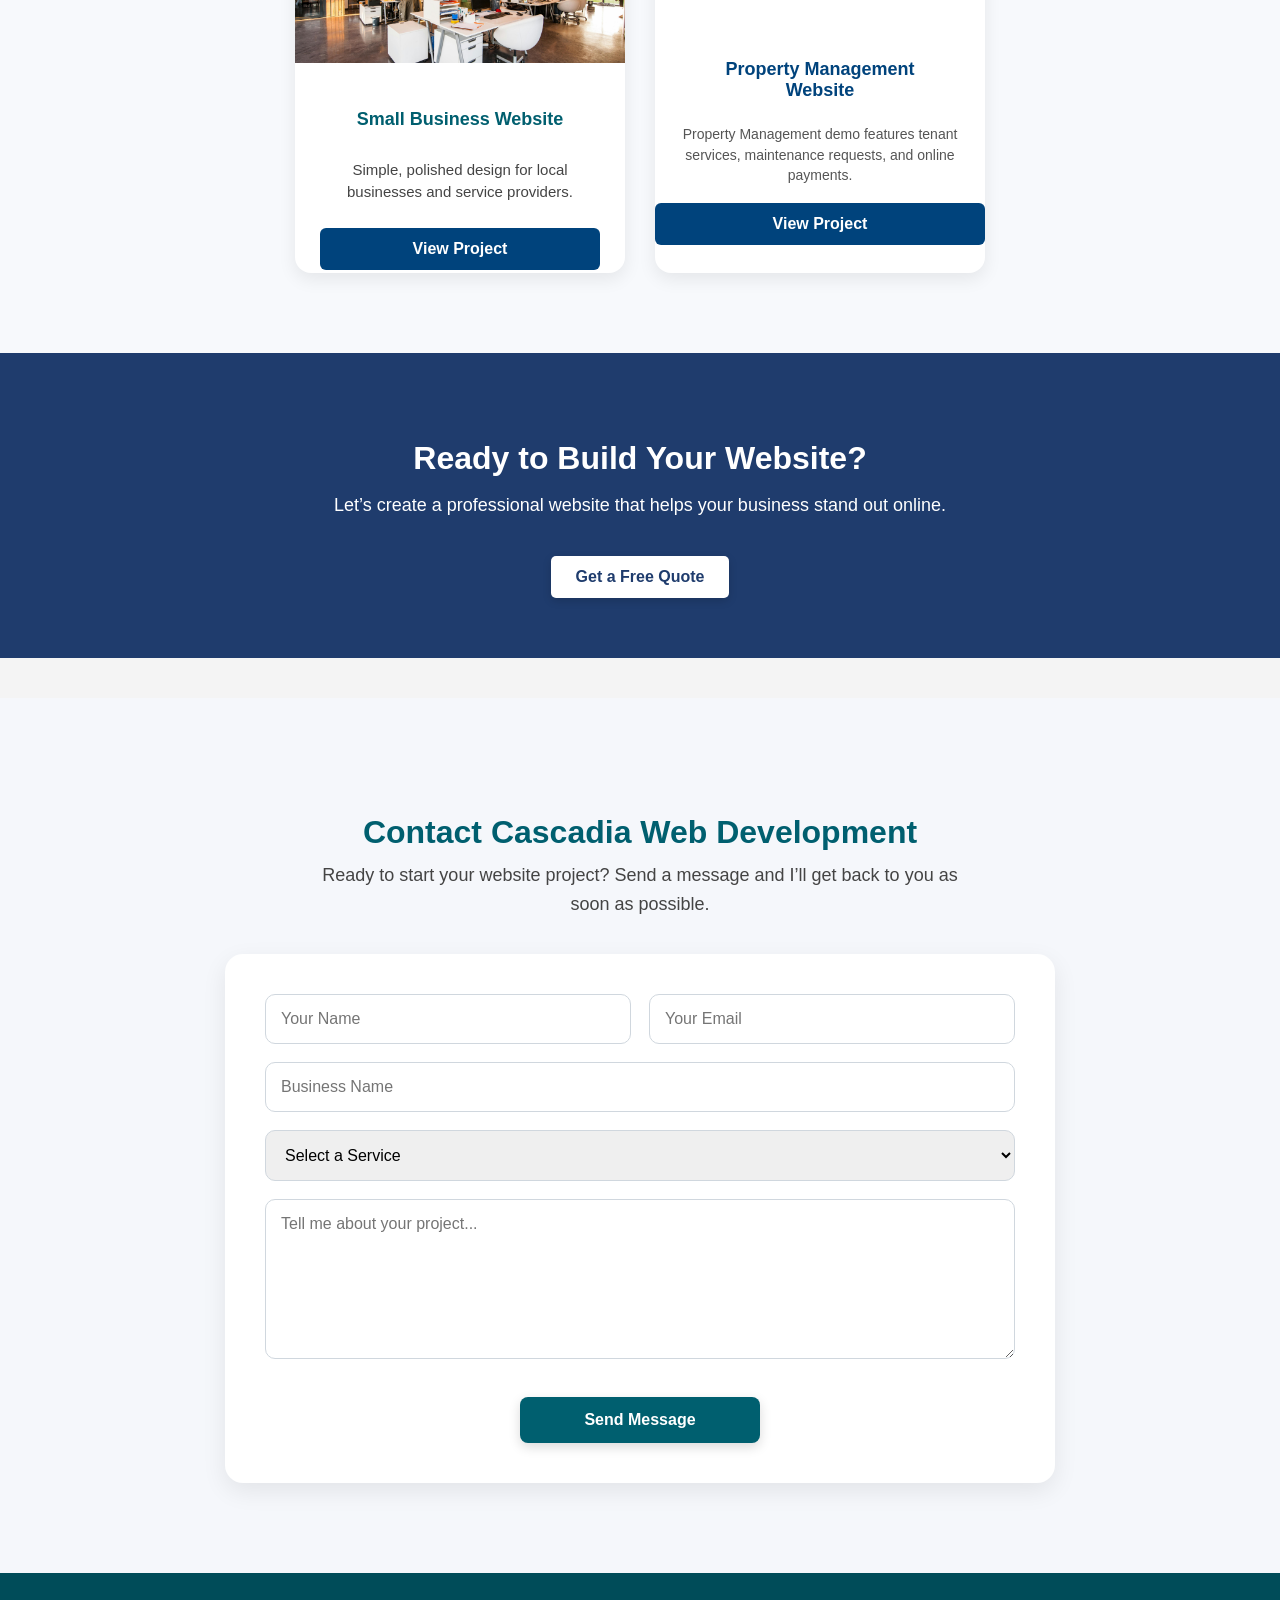
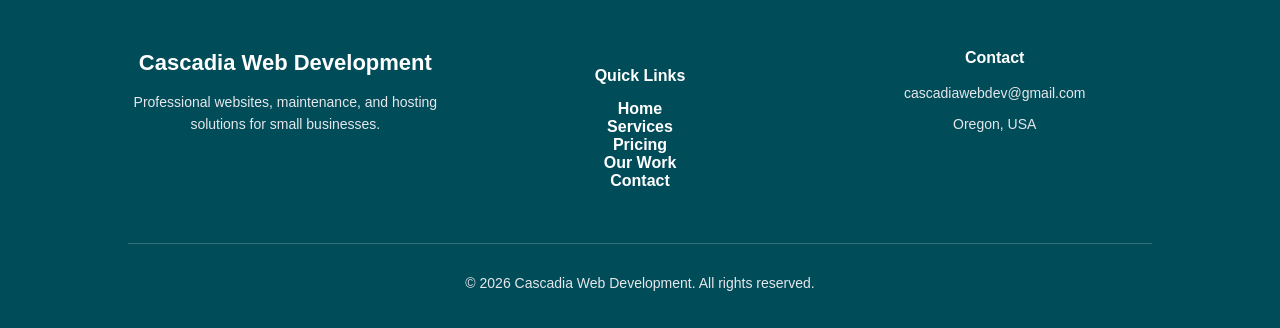
==== commit 2e4f5264: "Update index.html" ====
--- a/index.html
+++ b/index.html
@@ -608,8 +608,9 @@
 
   <div class="portfolio-box">
   <img src="diane-picchiottino-OgGyLIk1ThU-unsplash.jpg" alt="Property Management Website">
-   <h3 class="property-title">
-  Property Management Website
+<h3 class="property-title">
+  Property Management<br>
+  Website
 </h3>
 <p class="property-text">
   Property Management demo features tenant services,
--- a/style.css
+++ b/style.css
@@ -1263,10 +1263,10 @@
     line-height: 1.2;
 }
 .portfolio-box .property-title {
-    font-size: 16px !important;
+    font-size: 18px !important;
     line-height: 1.15;
 }
 .portfolio-box .property-text {
-    font-size: 13px !important;
+    font-size: 14px !important;
     line-height: 1.45;
 }
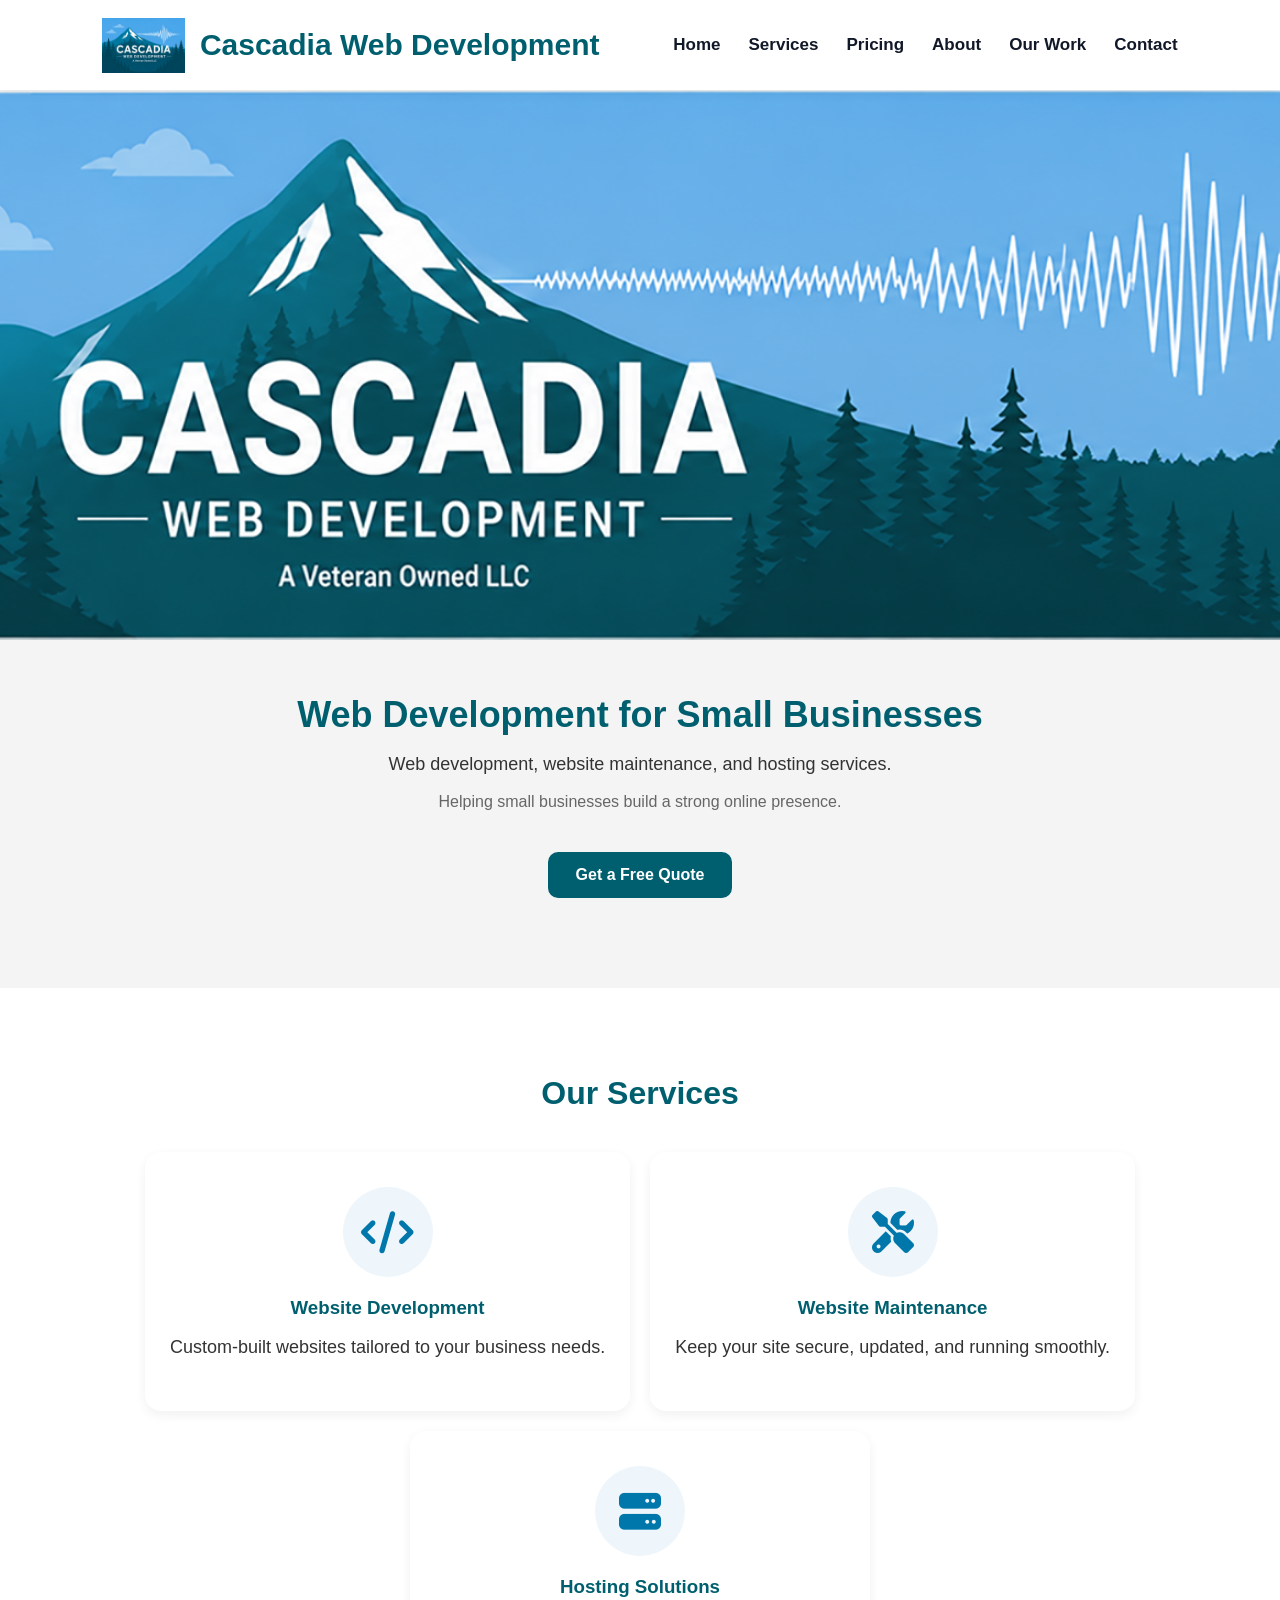
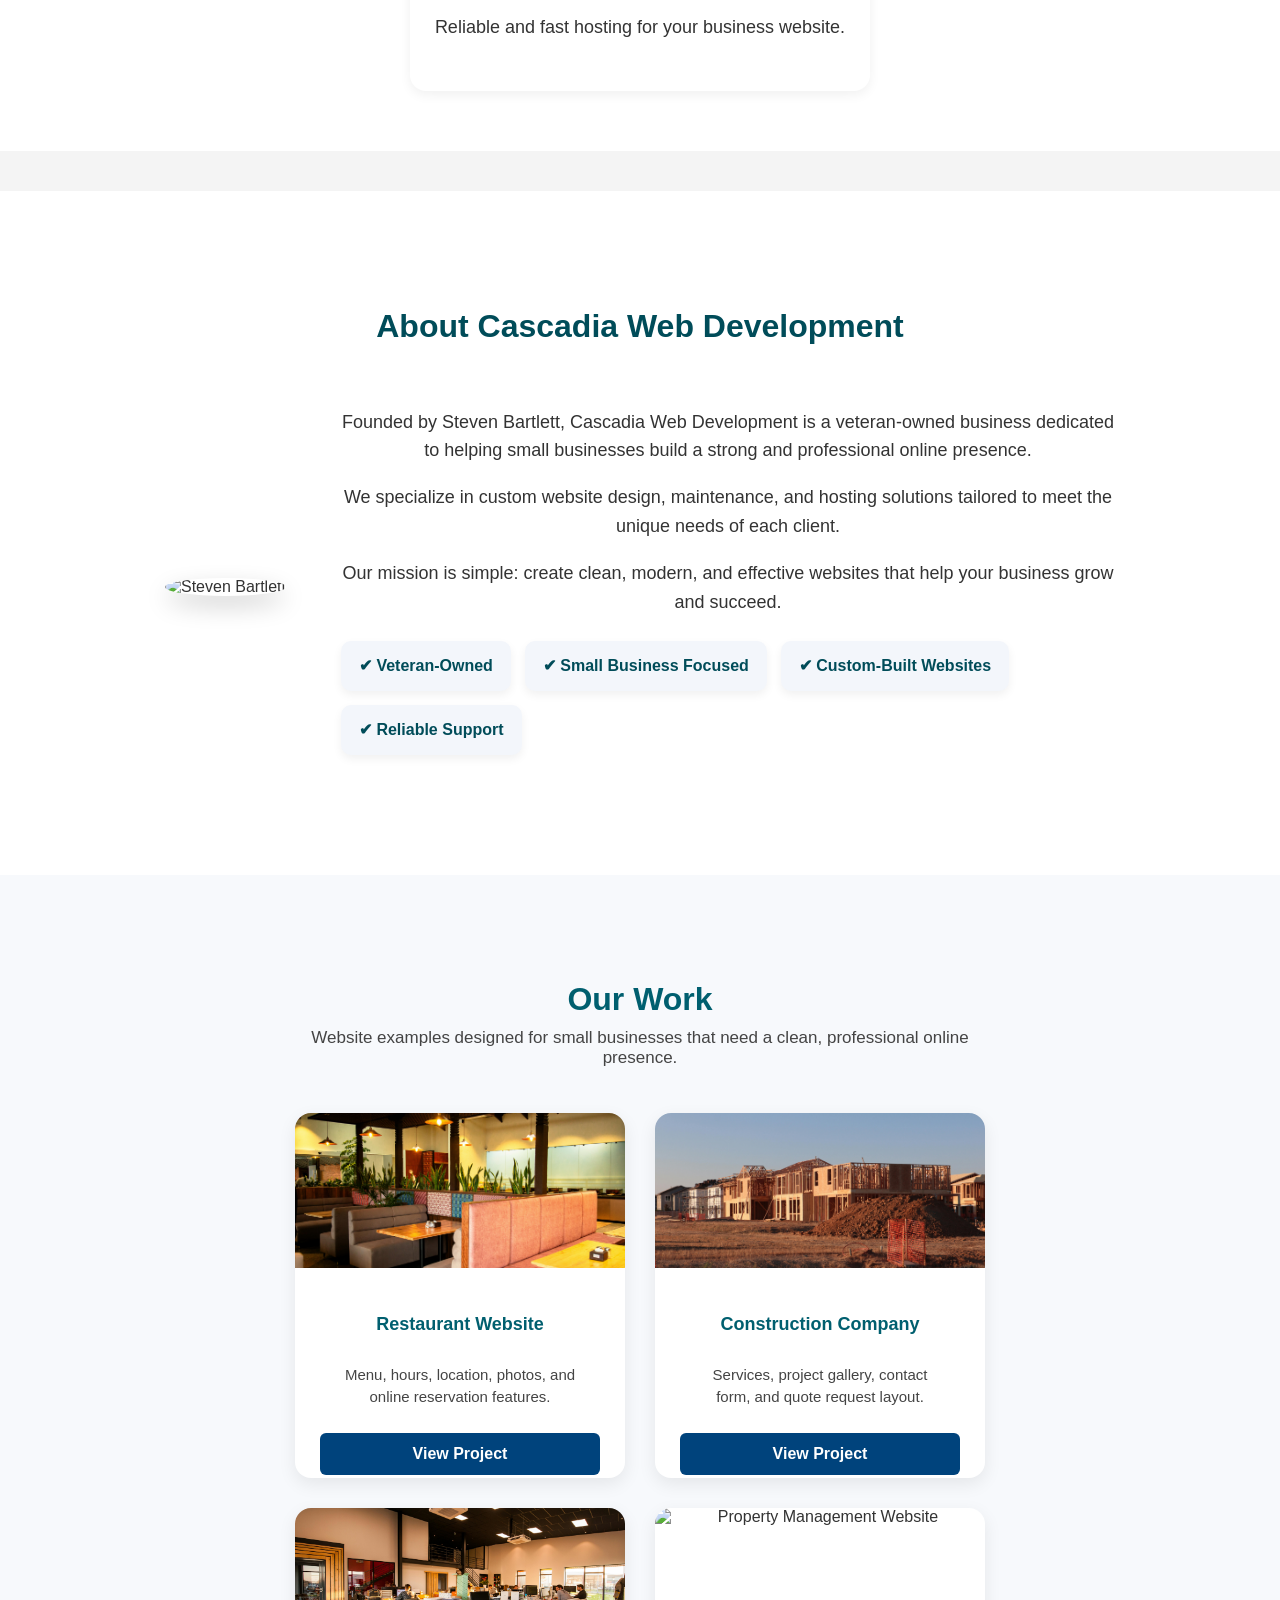
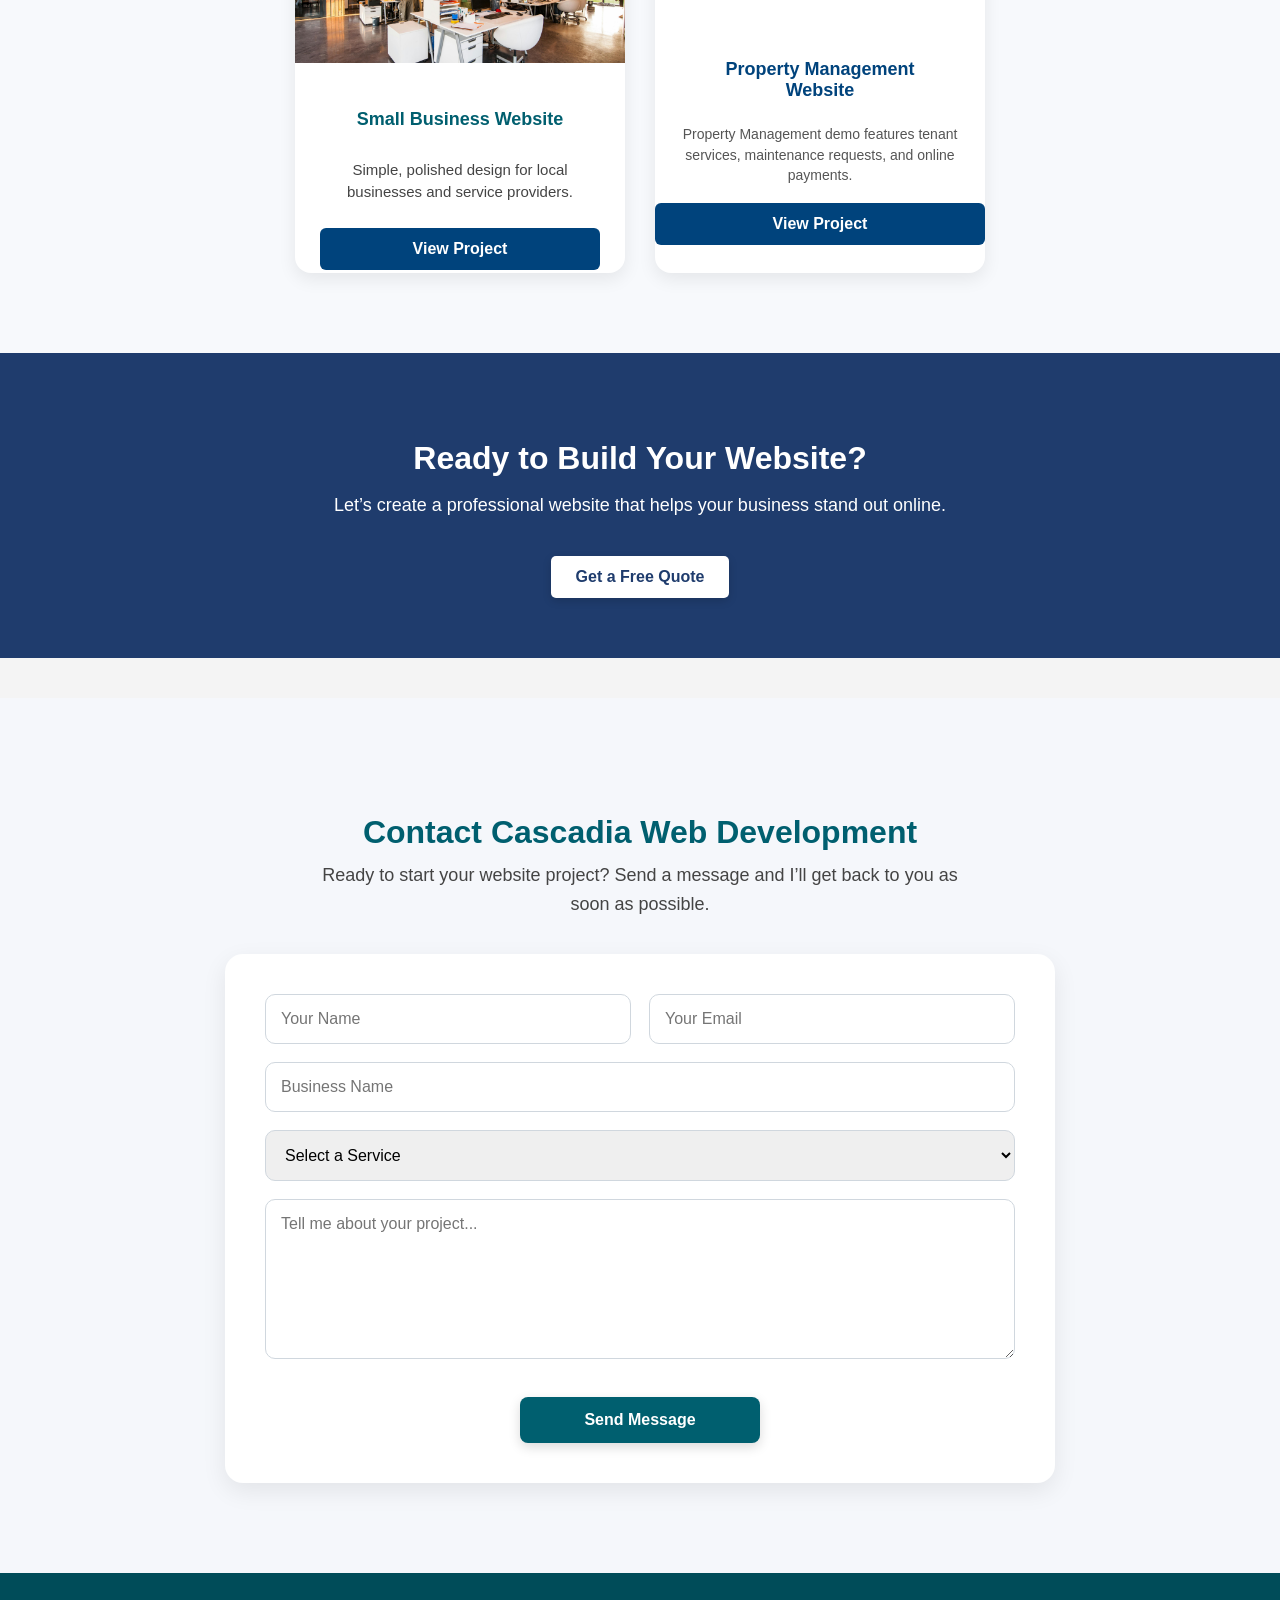
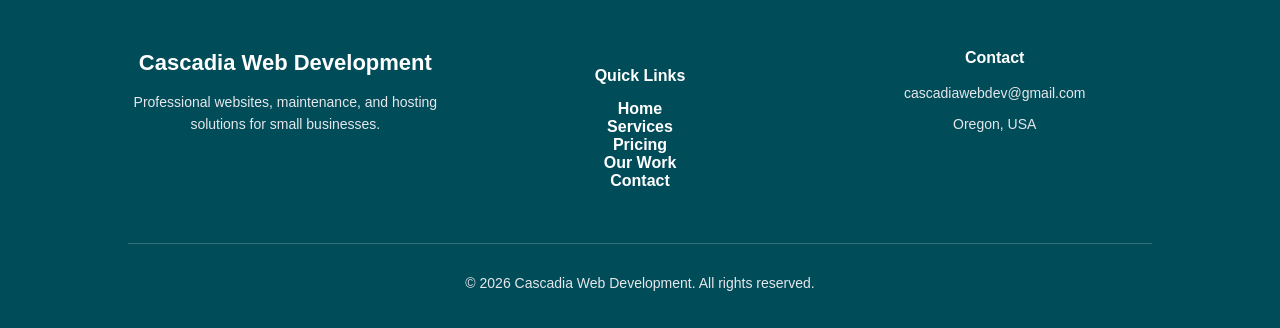
==== commit e607547f: "Add newline at end of index.html" ====
--- a/index.html
+++ b/index.html
@@ -724,3 +724,5 @@
 
 </body>
 </html>
+
+  
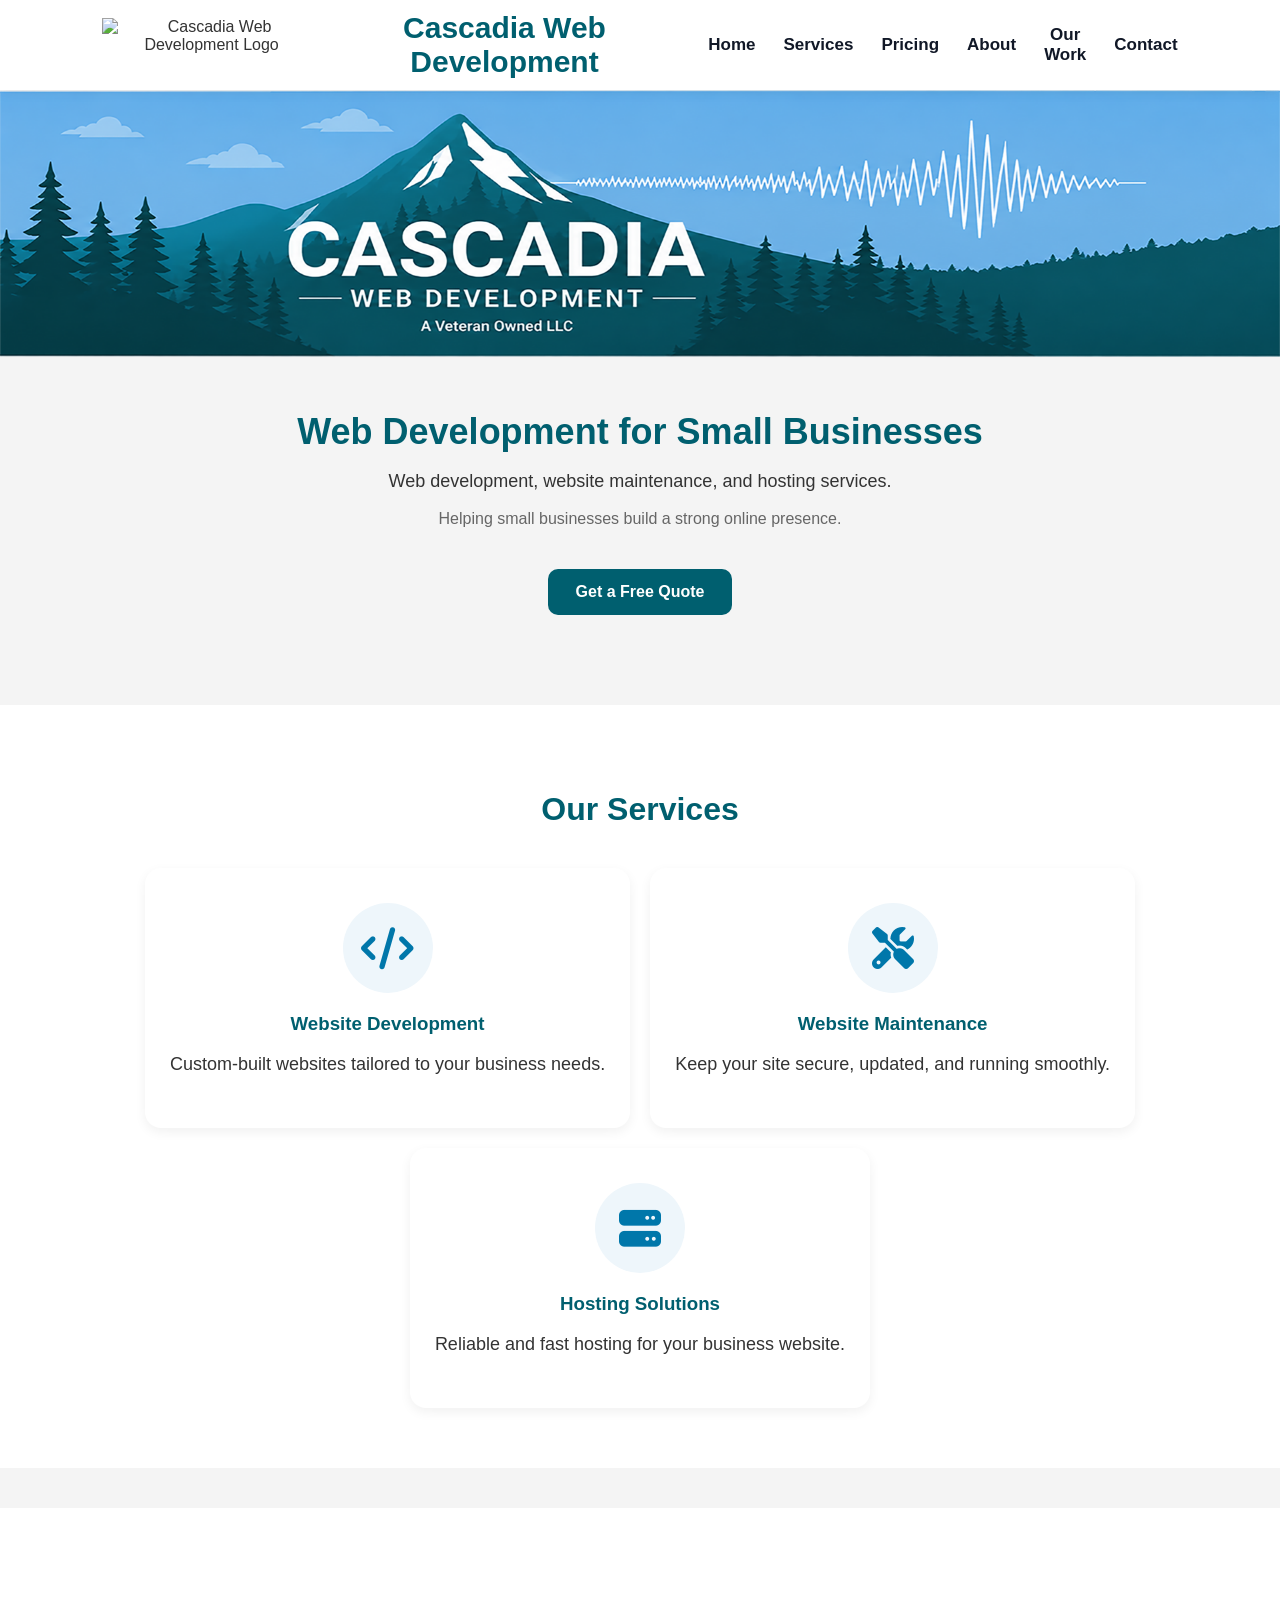
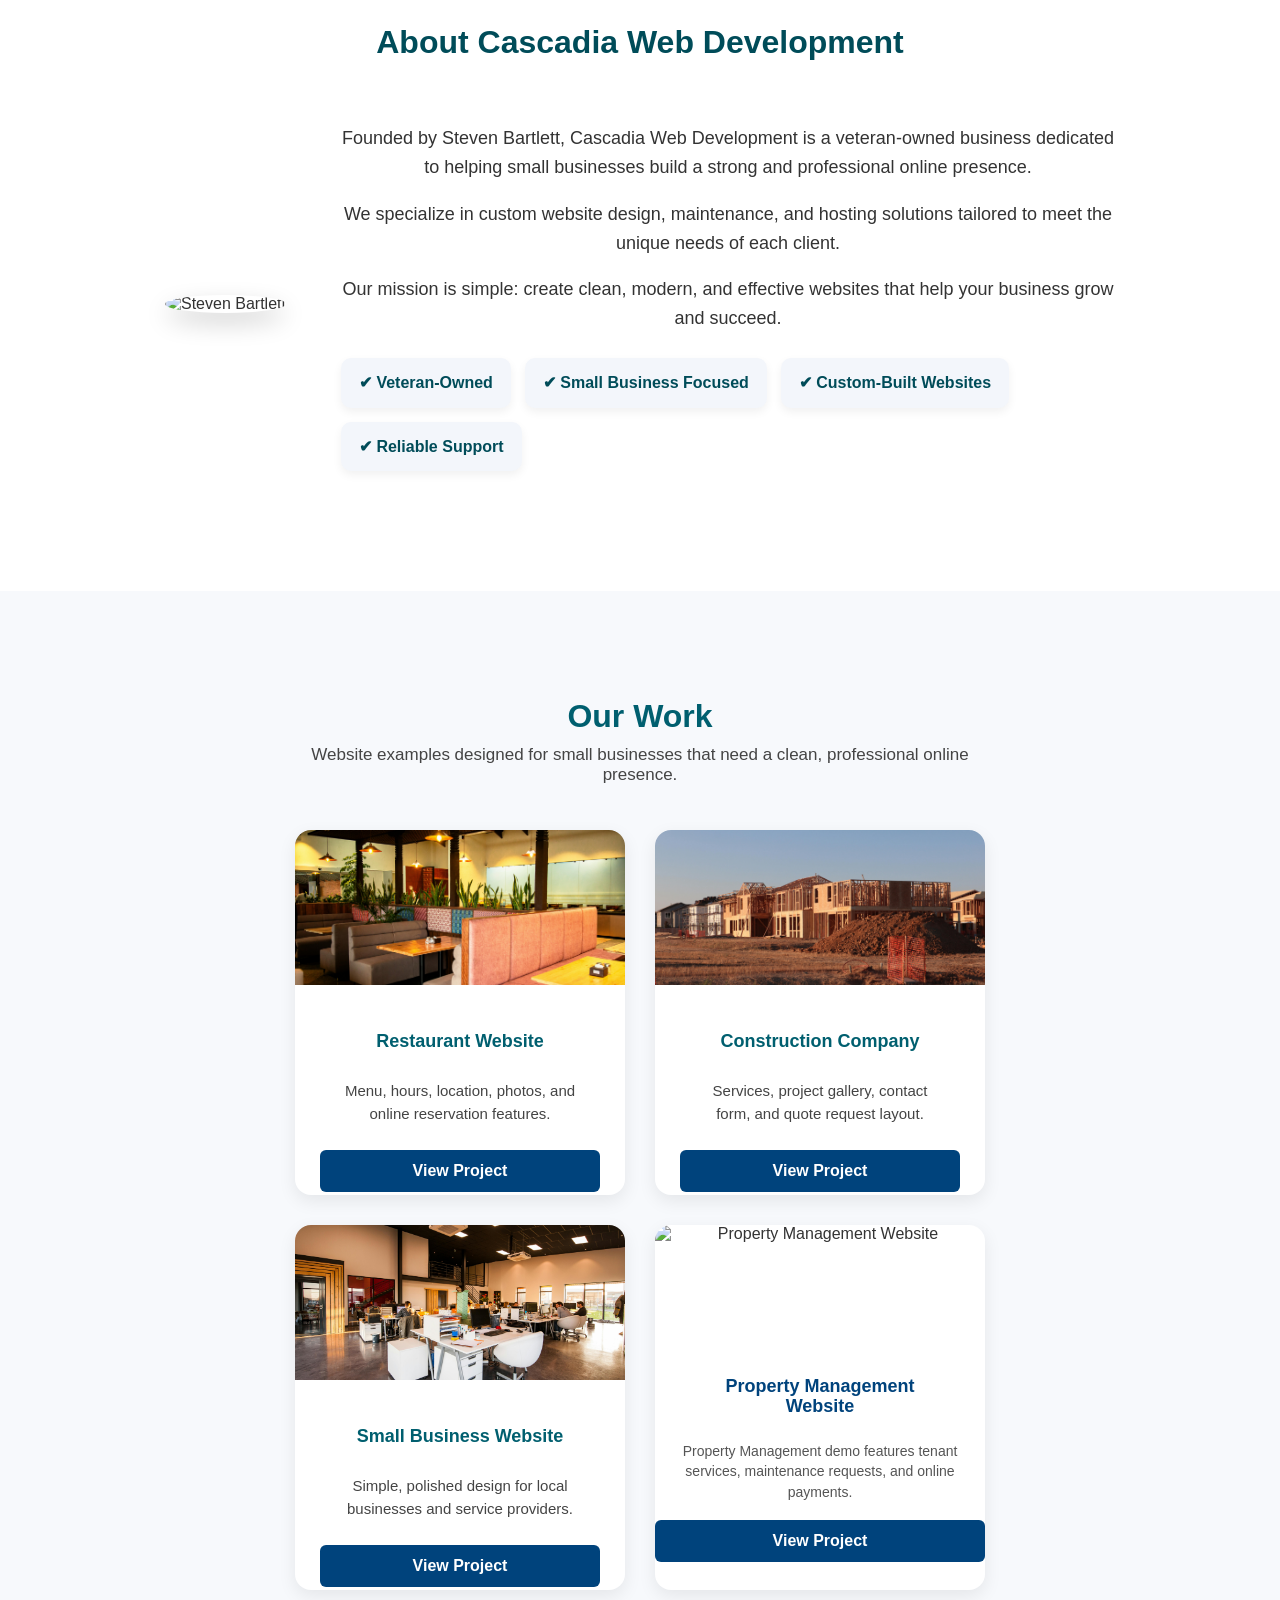
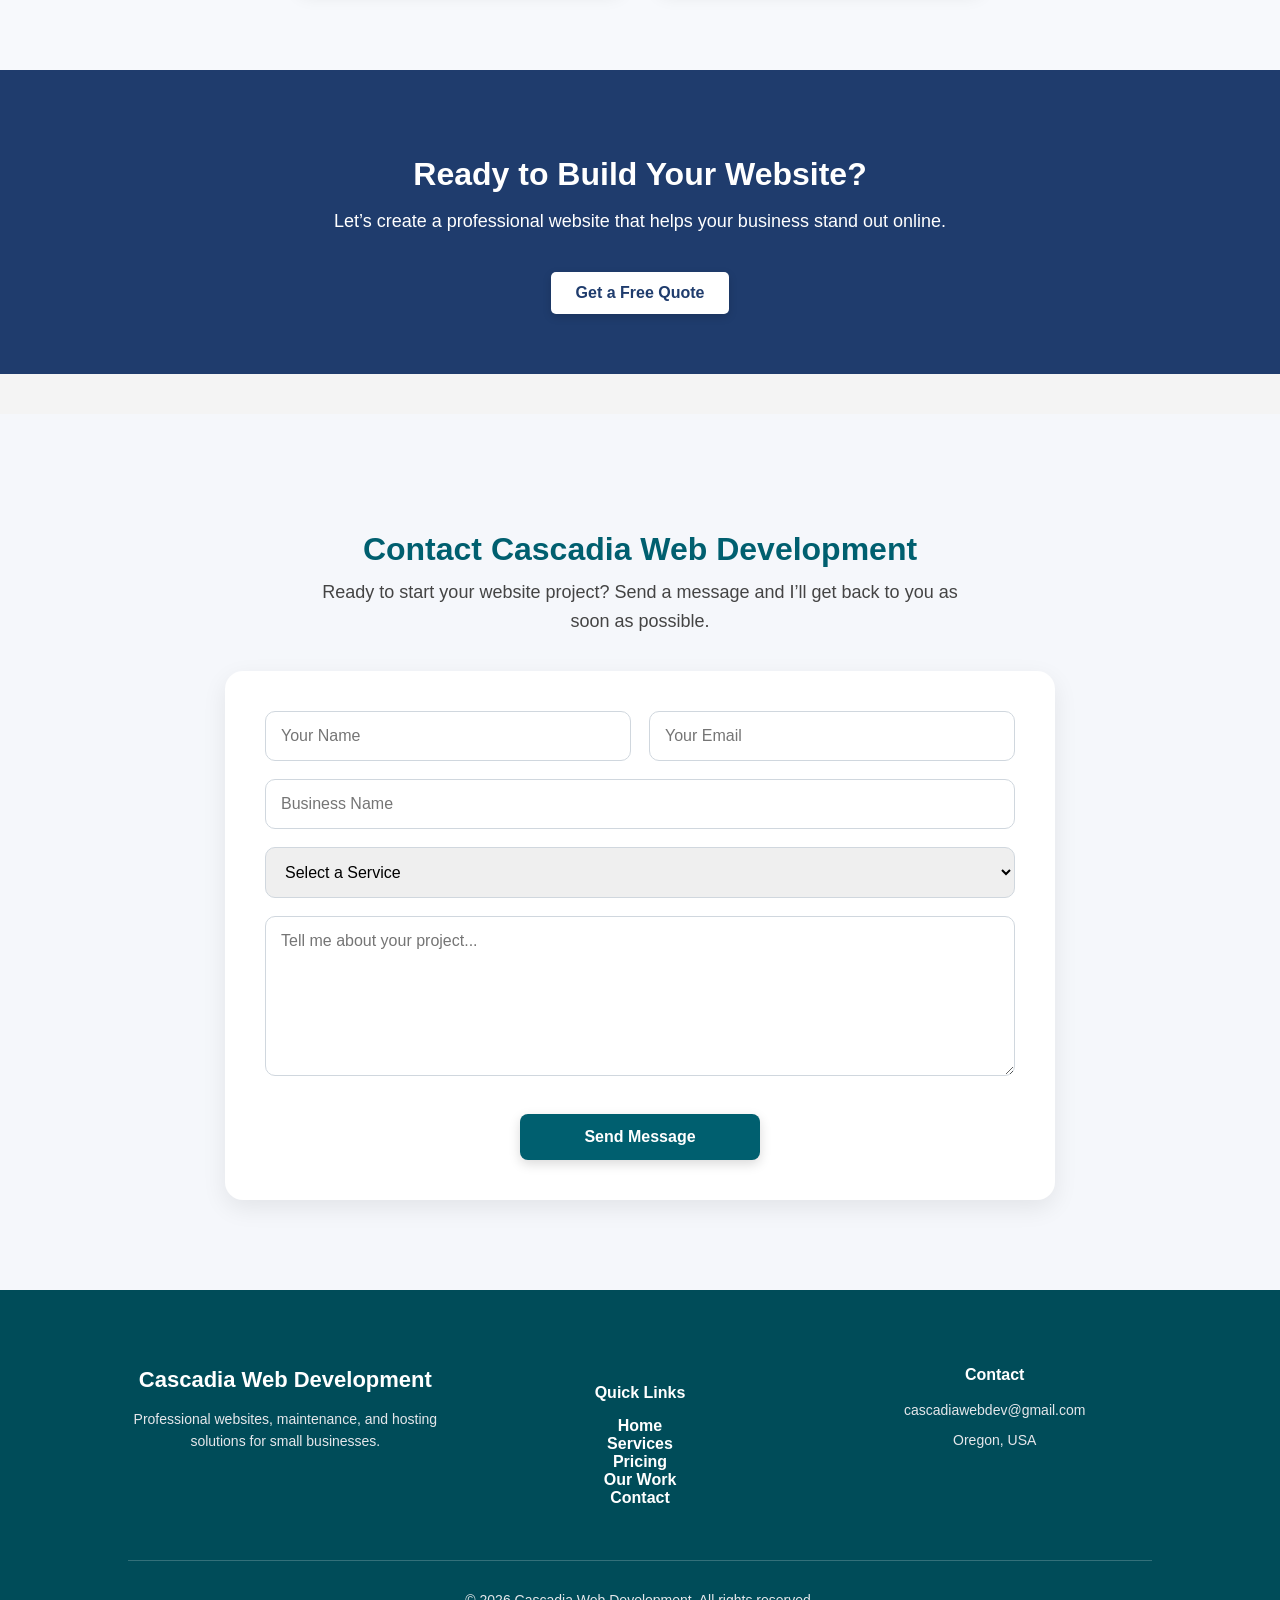
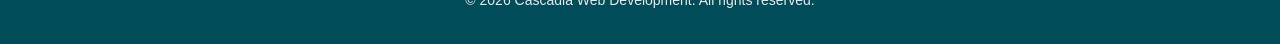
==== commit 8c8067d8: "Update index.html" ====
--- a/index.html
+++ b/index.html
@@ -470,7 +470,7 @@
   <!-- Navigation Bar -->
   <nav class="navbar">
     <div class="nav-logo">
-      <img src="Company logo.png" alt="Cascadia Web Development Logo">
+      <img src="company-logo.png" alt="Cascadia Web Development Logo">
       <span>Cascadia Web Development</span>
     </div>
 
@@ -485,7 +485,7 @@
   </nav>
 
   <!-- Banner -->
-  <img class="banner" src="Website Banner copy.png" alt="Cascadia Web Development Banner">
+  <img class="banner" src="websitebanner.png" alt="Cascadia Web Development Banner">
 
   <!-- Main Content -->
   <div class="container">
--- a/style.css
+++ b/style.css
@@ -1141,8 +1141,8 @@
 }
 .banner {
   width: 100%;
-  height: 550px;
-  object-fit: cover;
+  height: auto;
+  max-height: 600px;
   display: block;
 }
 .service-card {
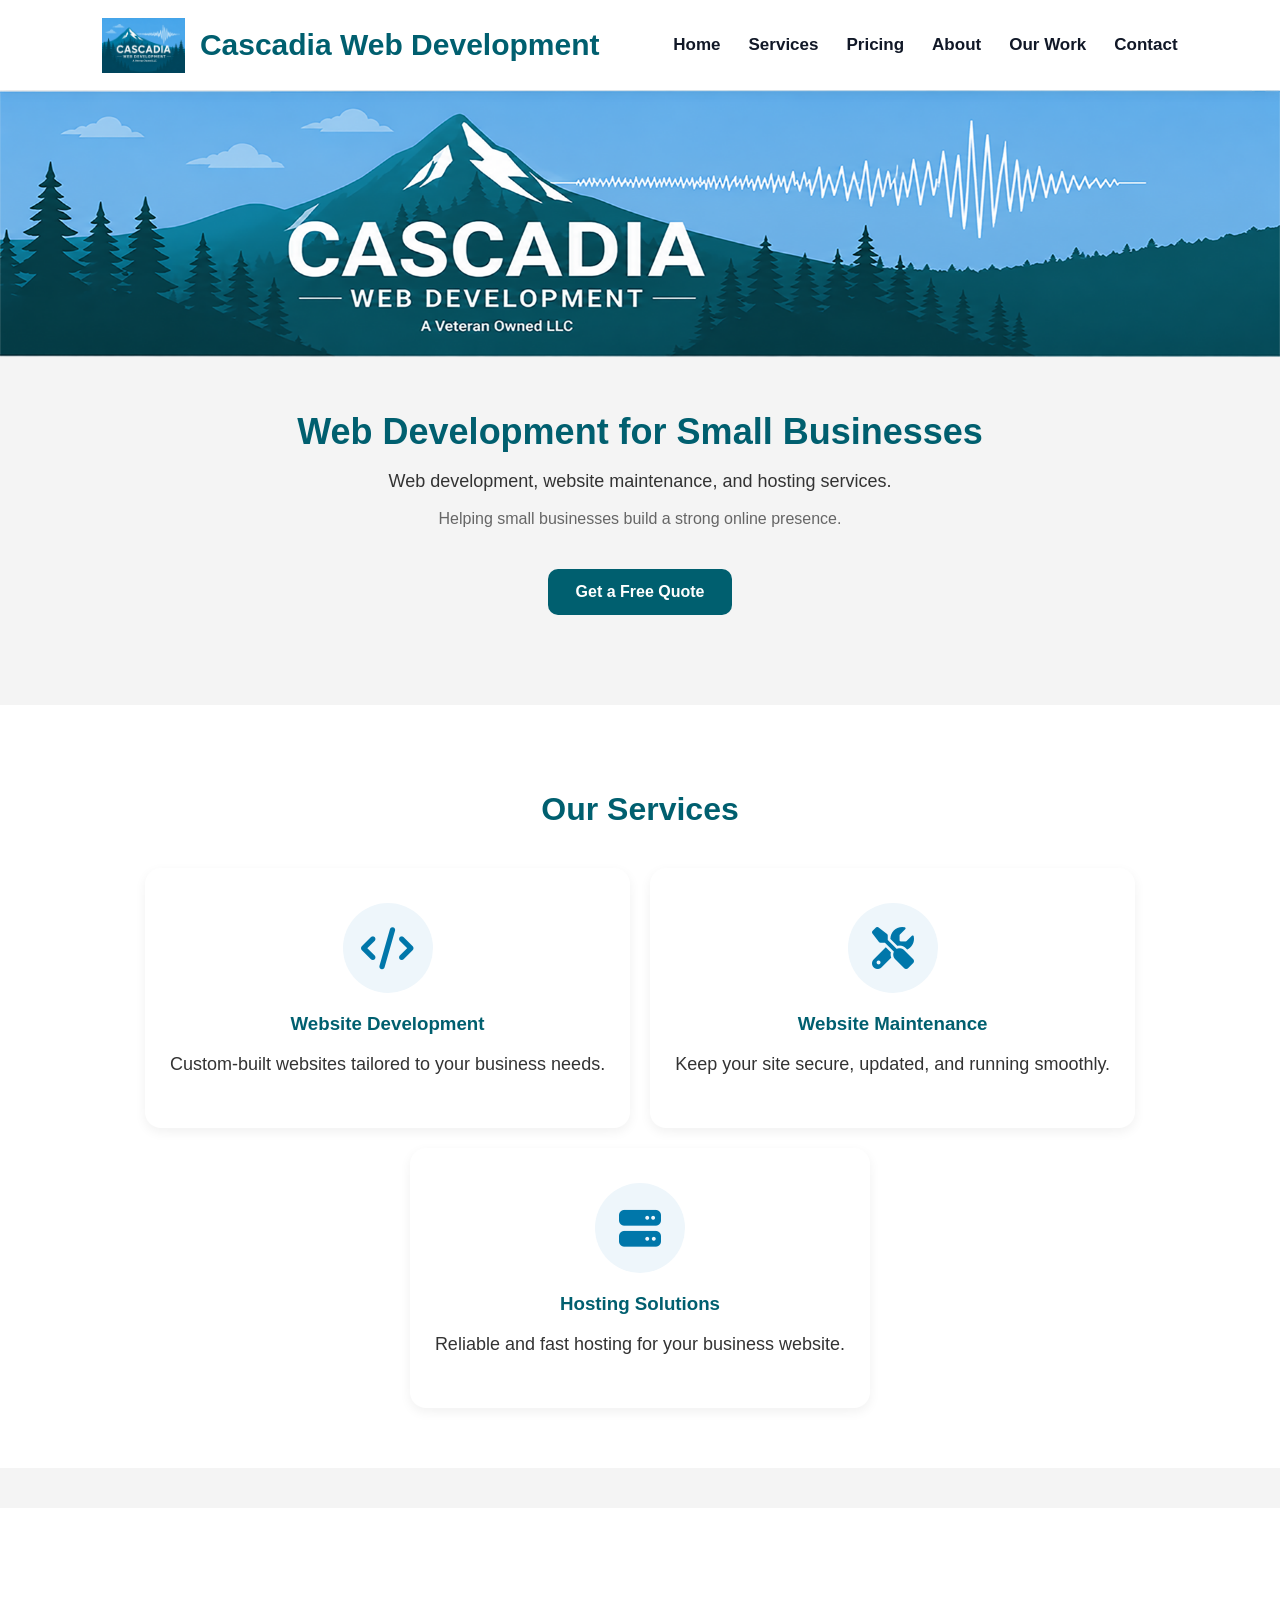
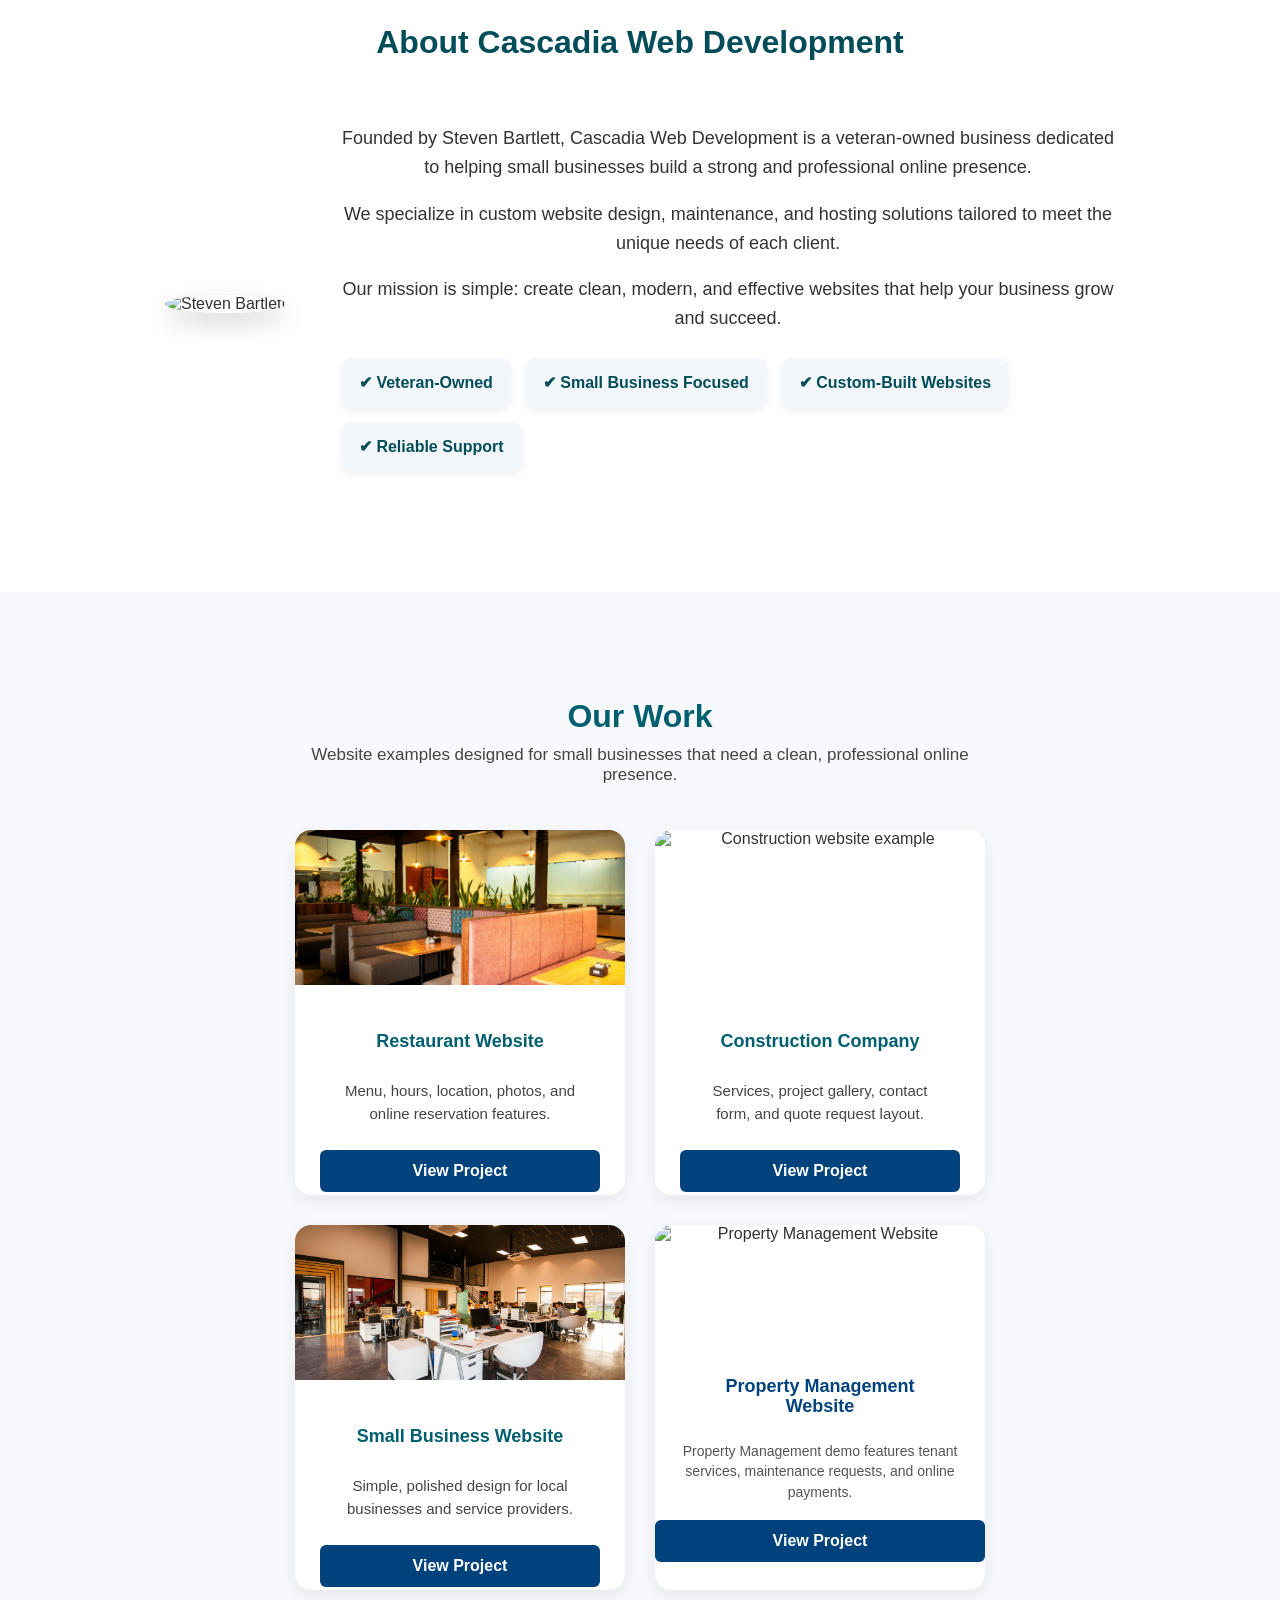
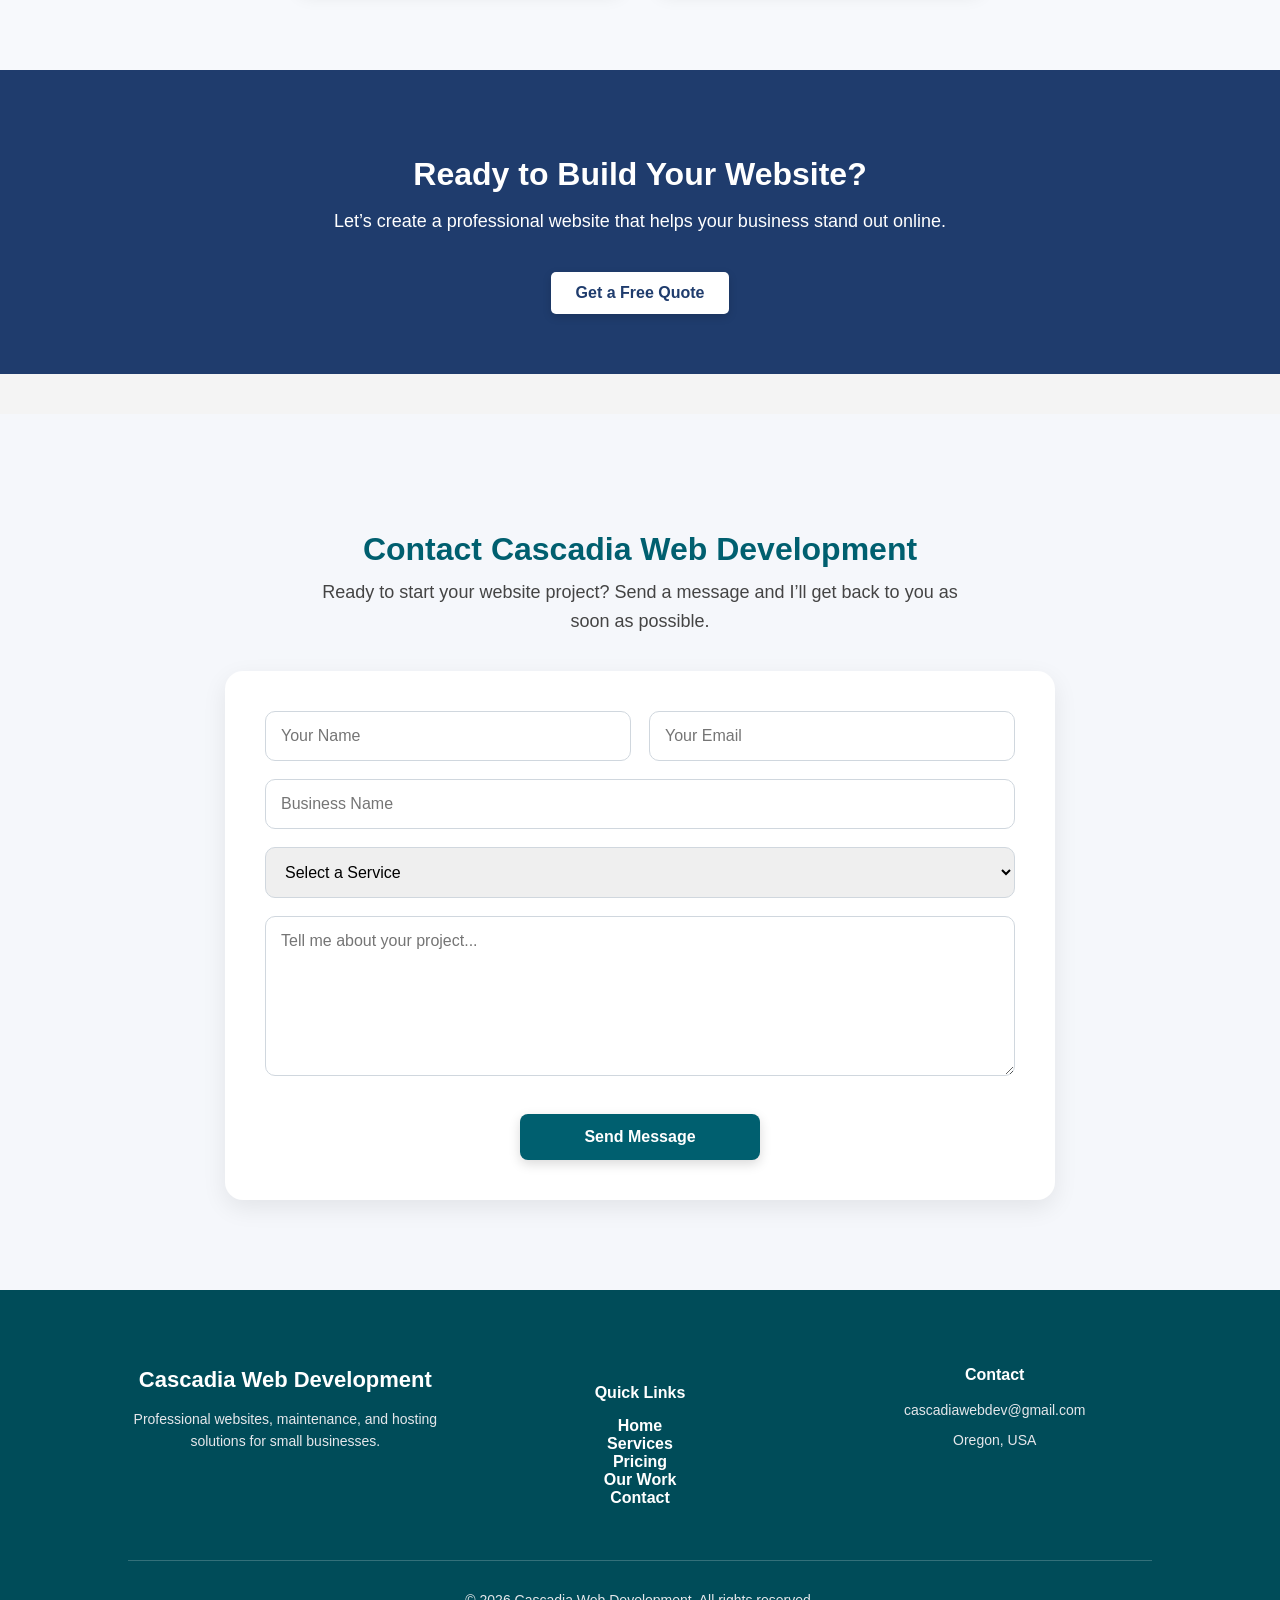
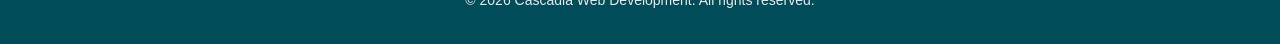
==== commit b3bb3351: "Update portfolio links to use new directory structure" ====
--- a/index.html
+++ b/index.html
@@ -568,7 +568,7 @@
   <div class="portfolio-row">
 
     <div class="portfolio-box">
-      <a href="restaurant.html" class="portfolio-link">
+      <a href="restaurant/index.html" class="portfolio-link">
         <img src="restaurant.jpg" alt="Restaurant website example">
         <div class="portfolio-content">
           <h3>Restaurant Website</h3>
@@ -582,7 +582,7 @@
 
     <div class="portfolio-box">
       <a href="construction.html" class="portfolio-link">
-        <img src="construction.jpg" alt="Construction website example">
+        <img src="construction/index.html.jpg" alt="Construction website example">
         <div class="portfolio-content">
           <h3>Construction Company</h3>
           <p>Services, project gallery, contact form, and quote request layout.</p>
@@ -594,7 +594,7 @@
     </div>
 
     <div class="portfolio-box">
-      <a href="smallbusiness.html" class="portfolio-link">
+      <a href="small-business/index.html" class="portfolio-link">
         <img src="cleaning.jpg" alt="Small business website example">
         <div class="portfolio-content">
           <h3>Small Business Website</h3>
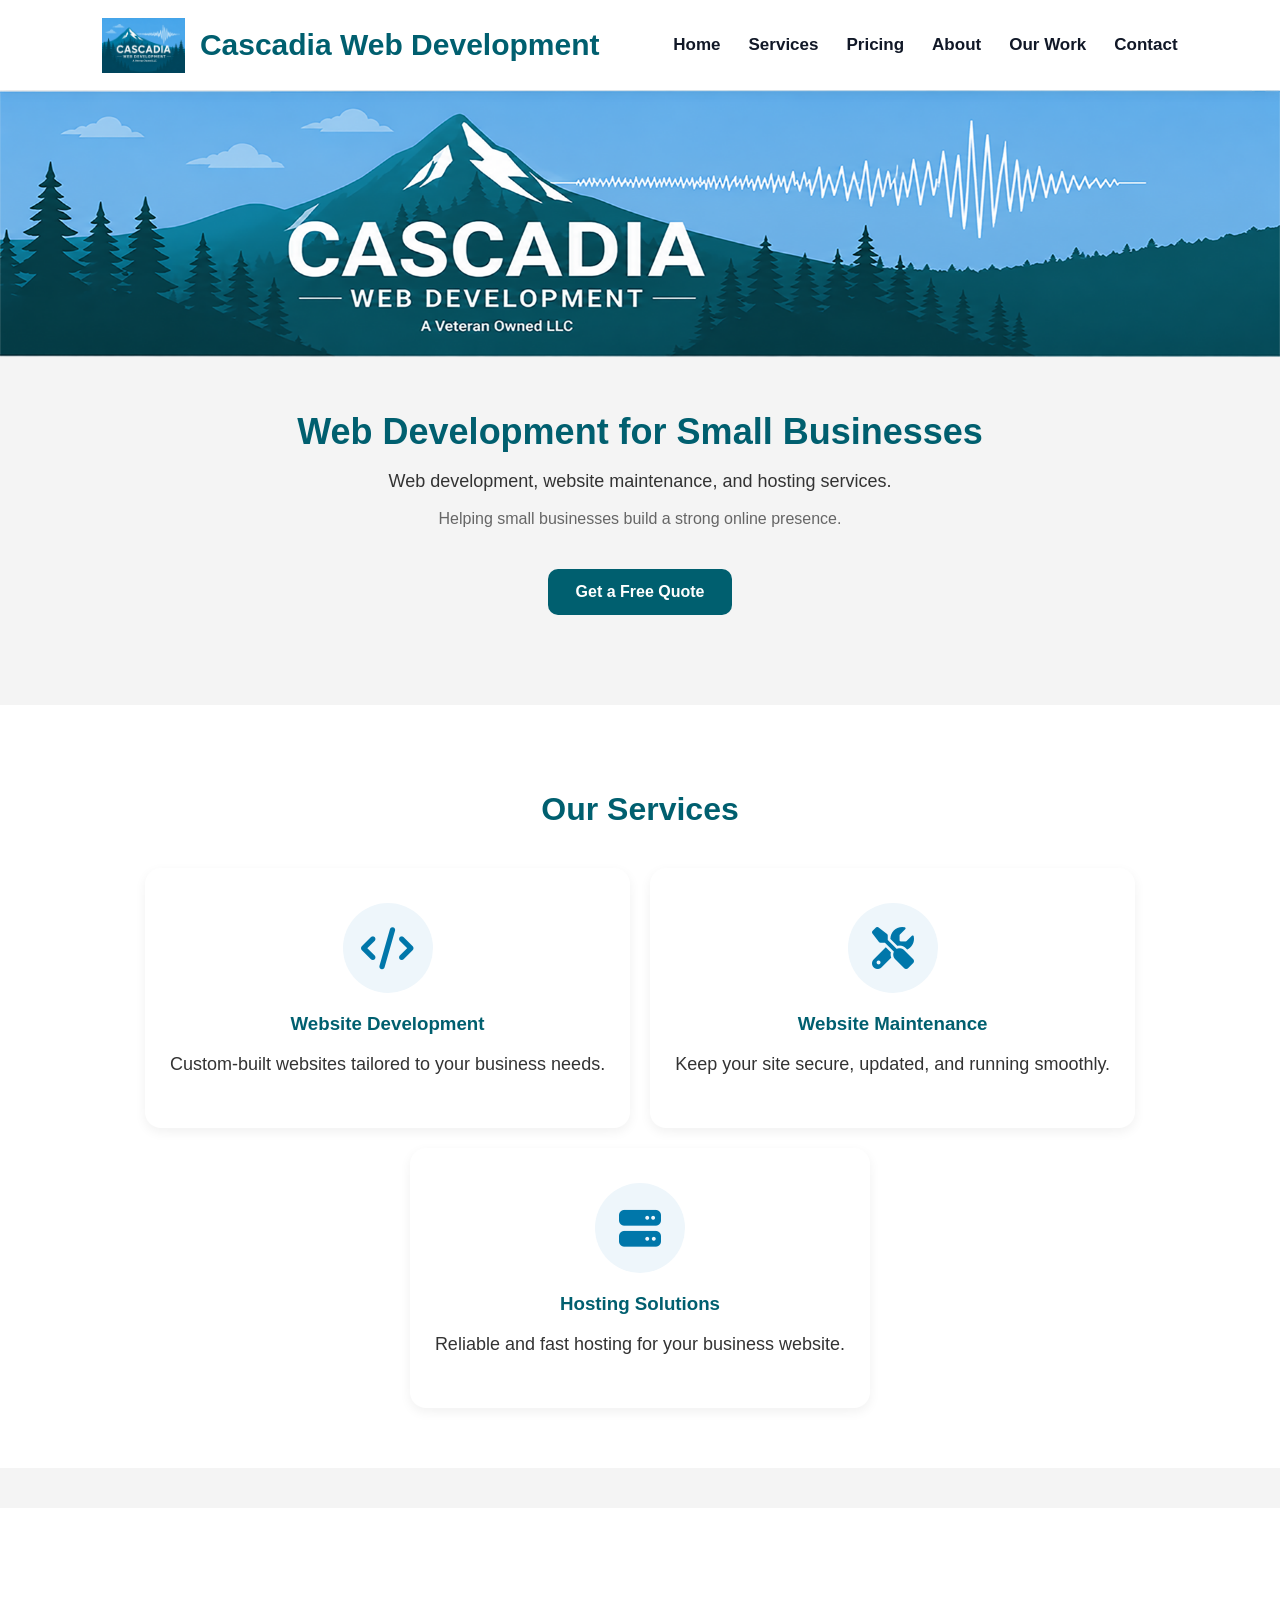
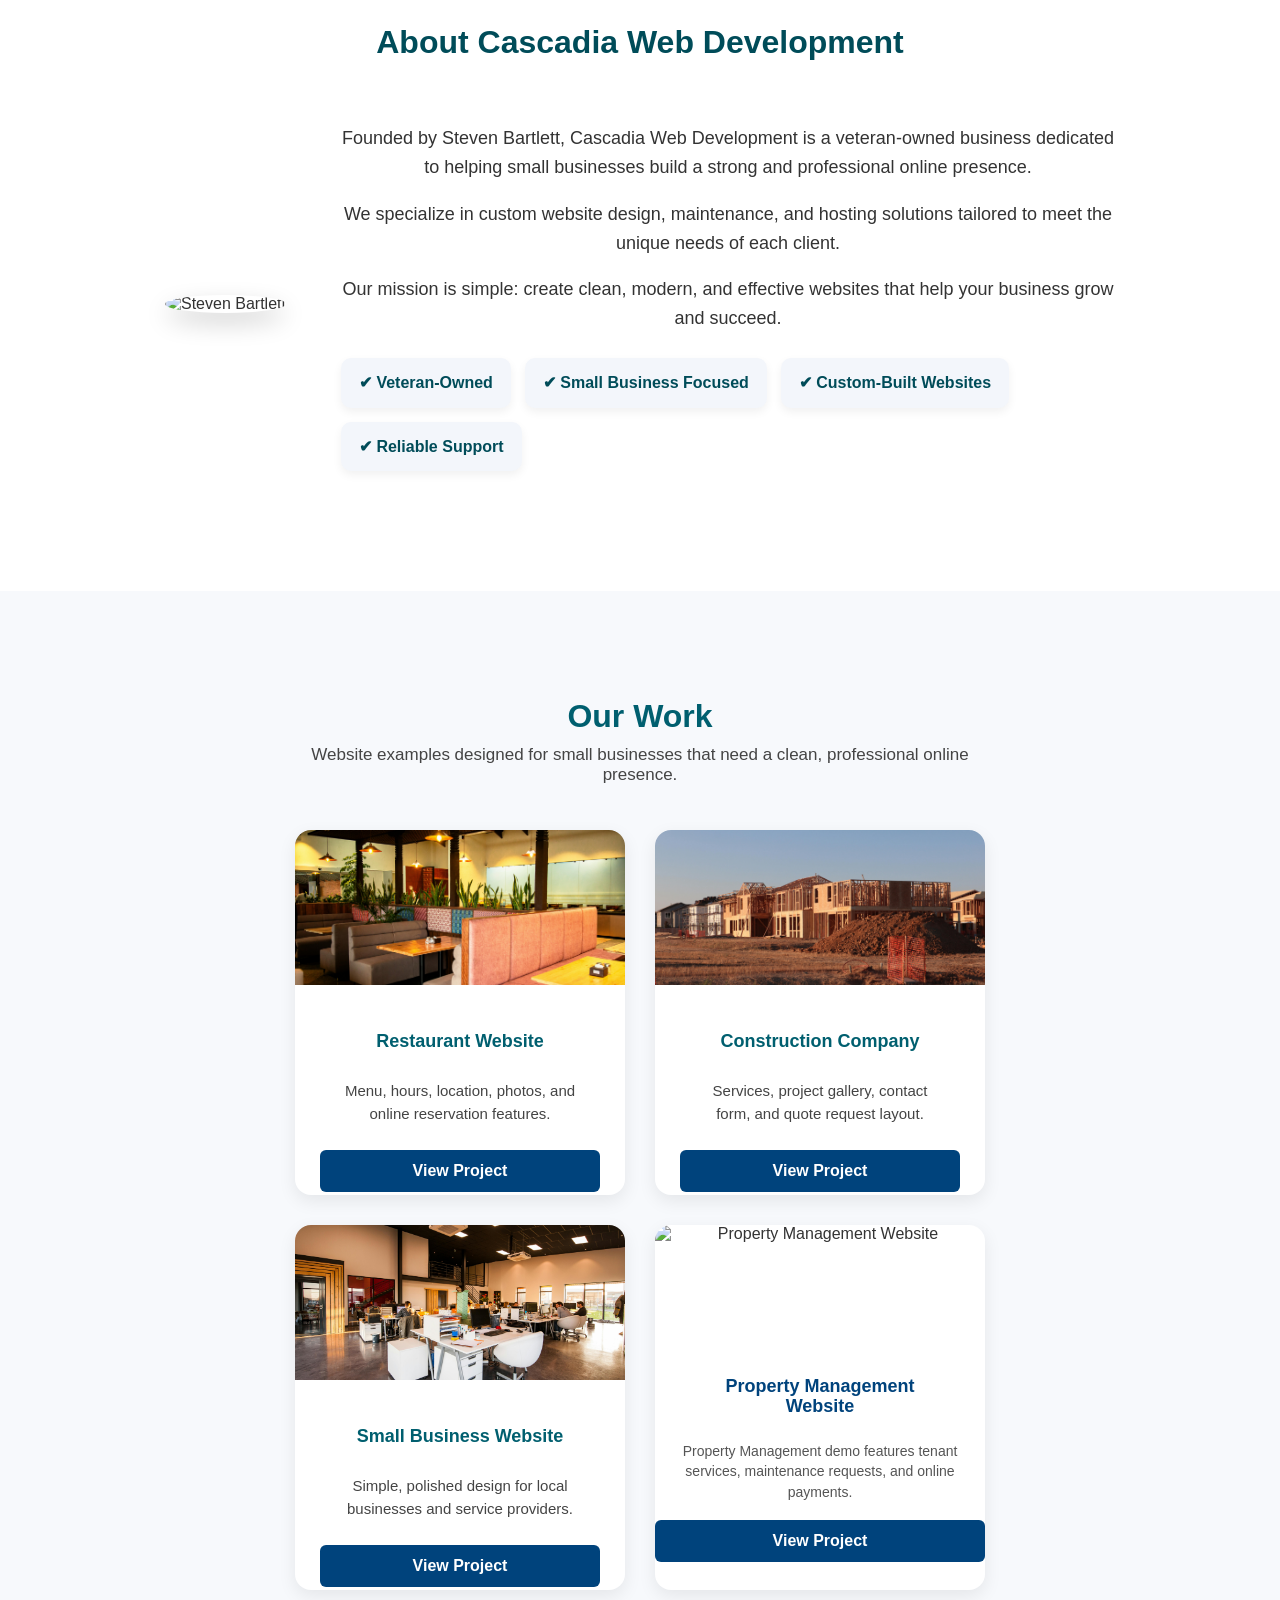
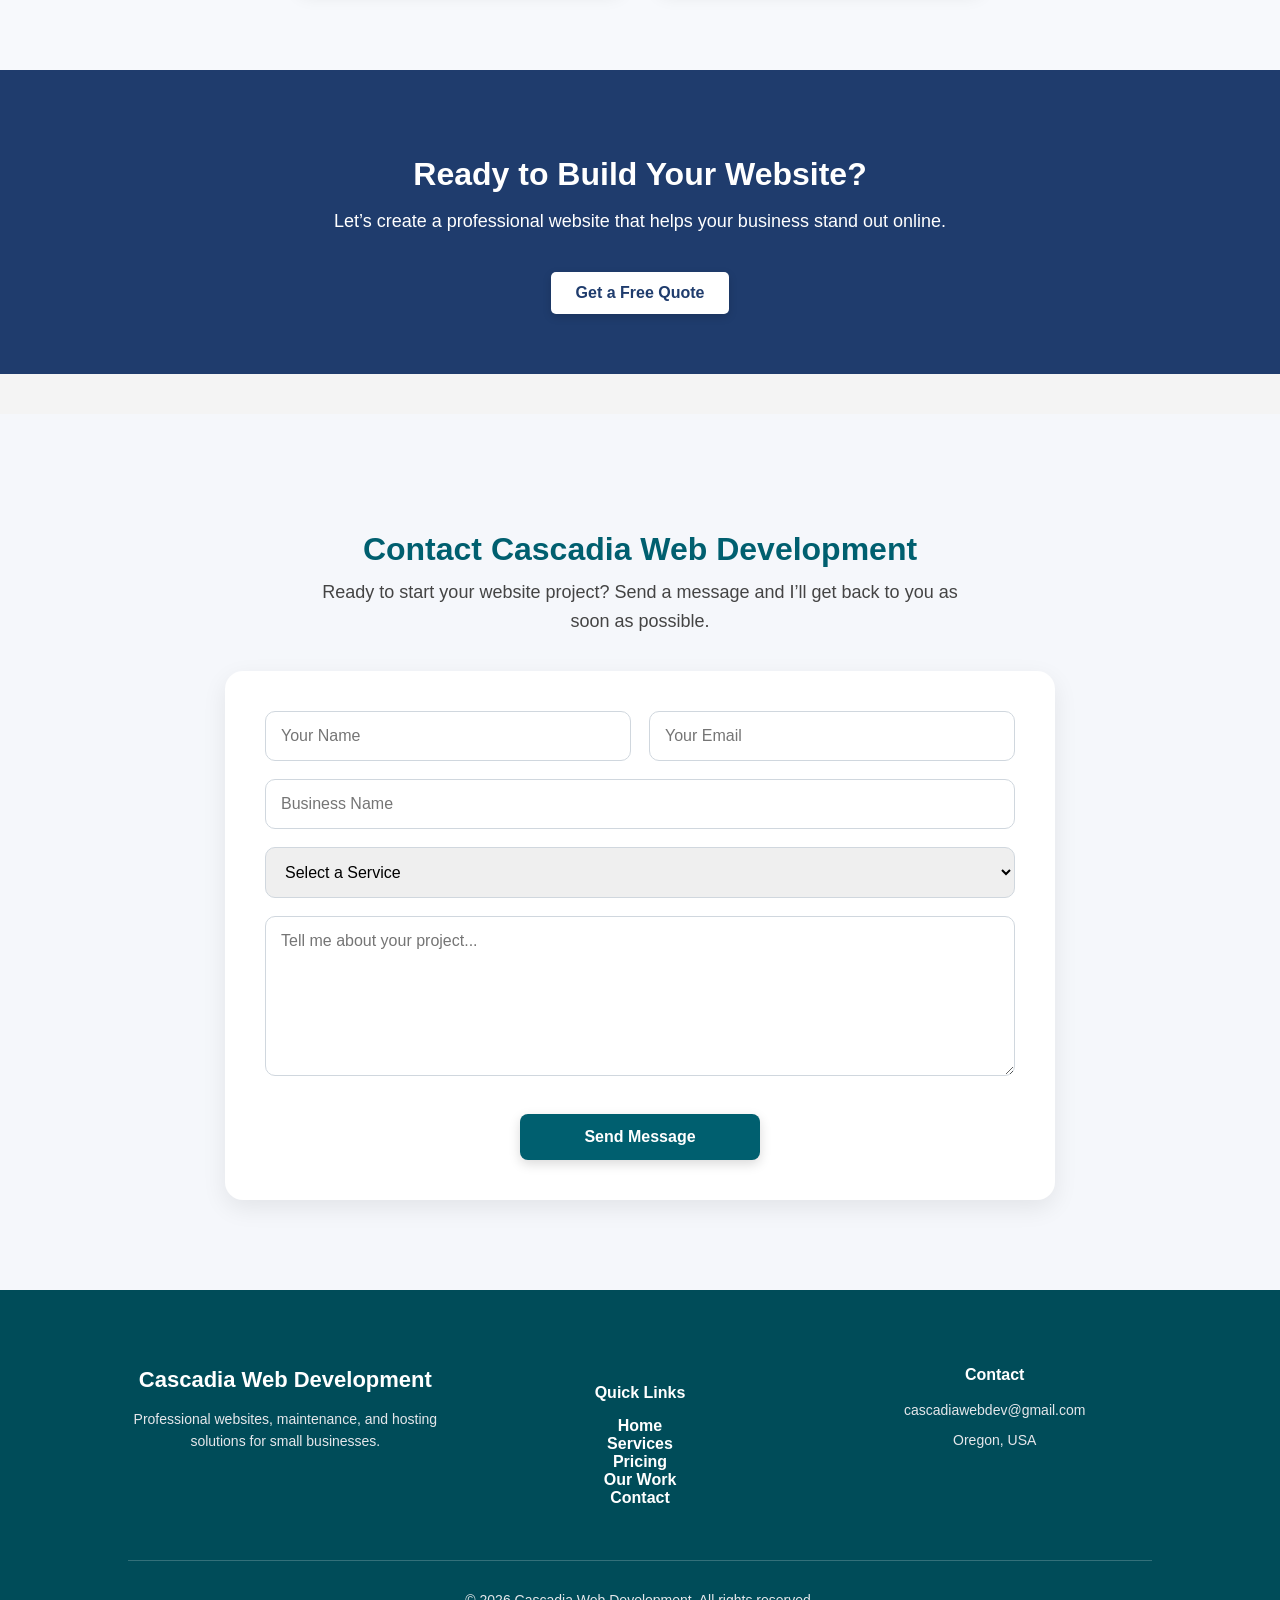
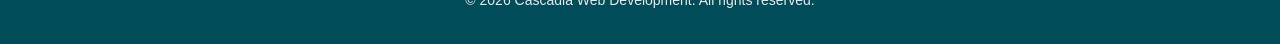
==== commit fb26eb68: "Update portfolio link and image source for construction" ====
--- a/index.html
+++ b/index.html
@@ -581,8 +581,8 @@
     </div>
 
     <div class="portfolio-box">
-      <a href="construction.html" class="portfolio-link">
-        <img src="construction/index.html.jpg" alt="Construction website example">
+      <a href="construction/index.html" class="portfolio-link">
+        <img src="construction.jpg" alt="Construction website example">
         <div class="portfolio-content">
           <h3>Construction Company</h3>
           <p>Services, project gallery, contact form, and quote request layout.</p>
